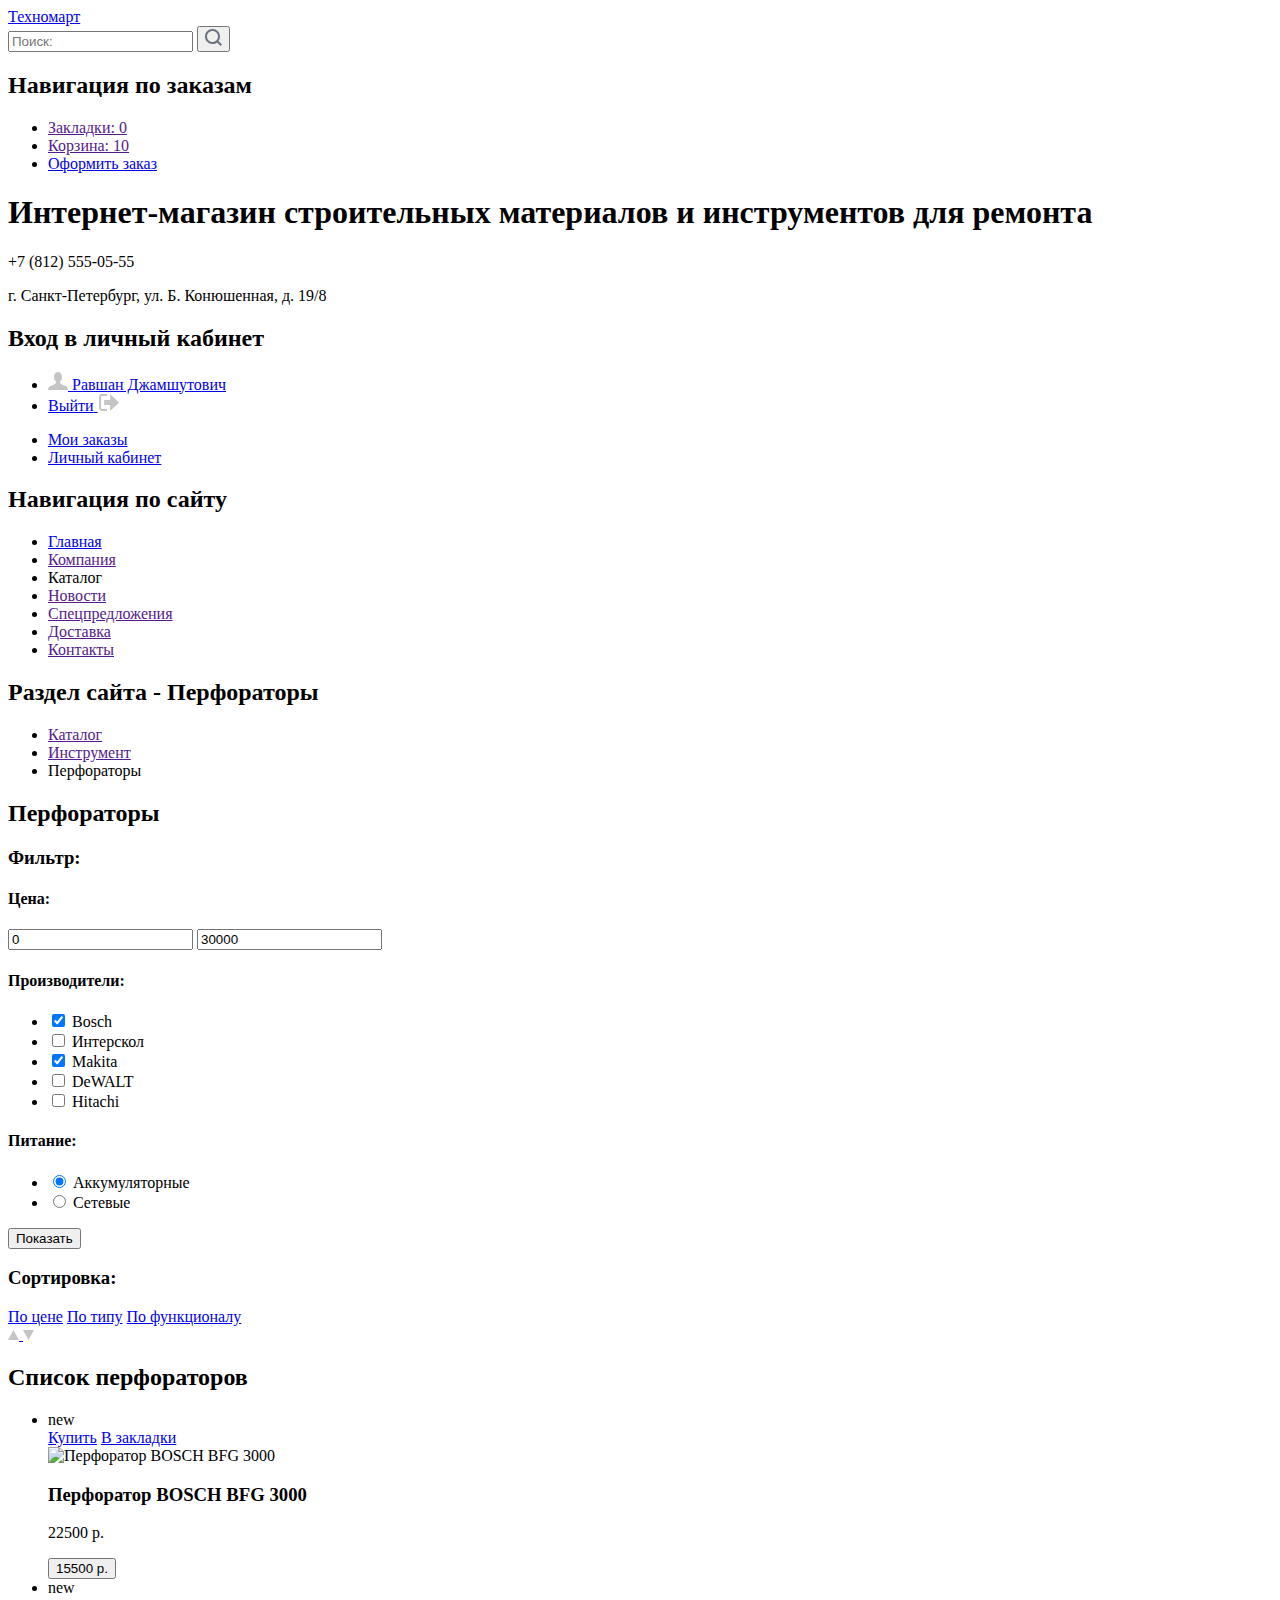
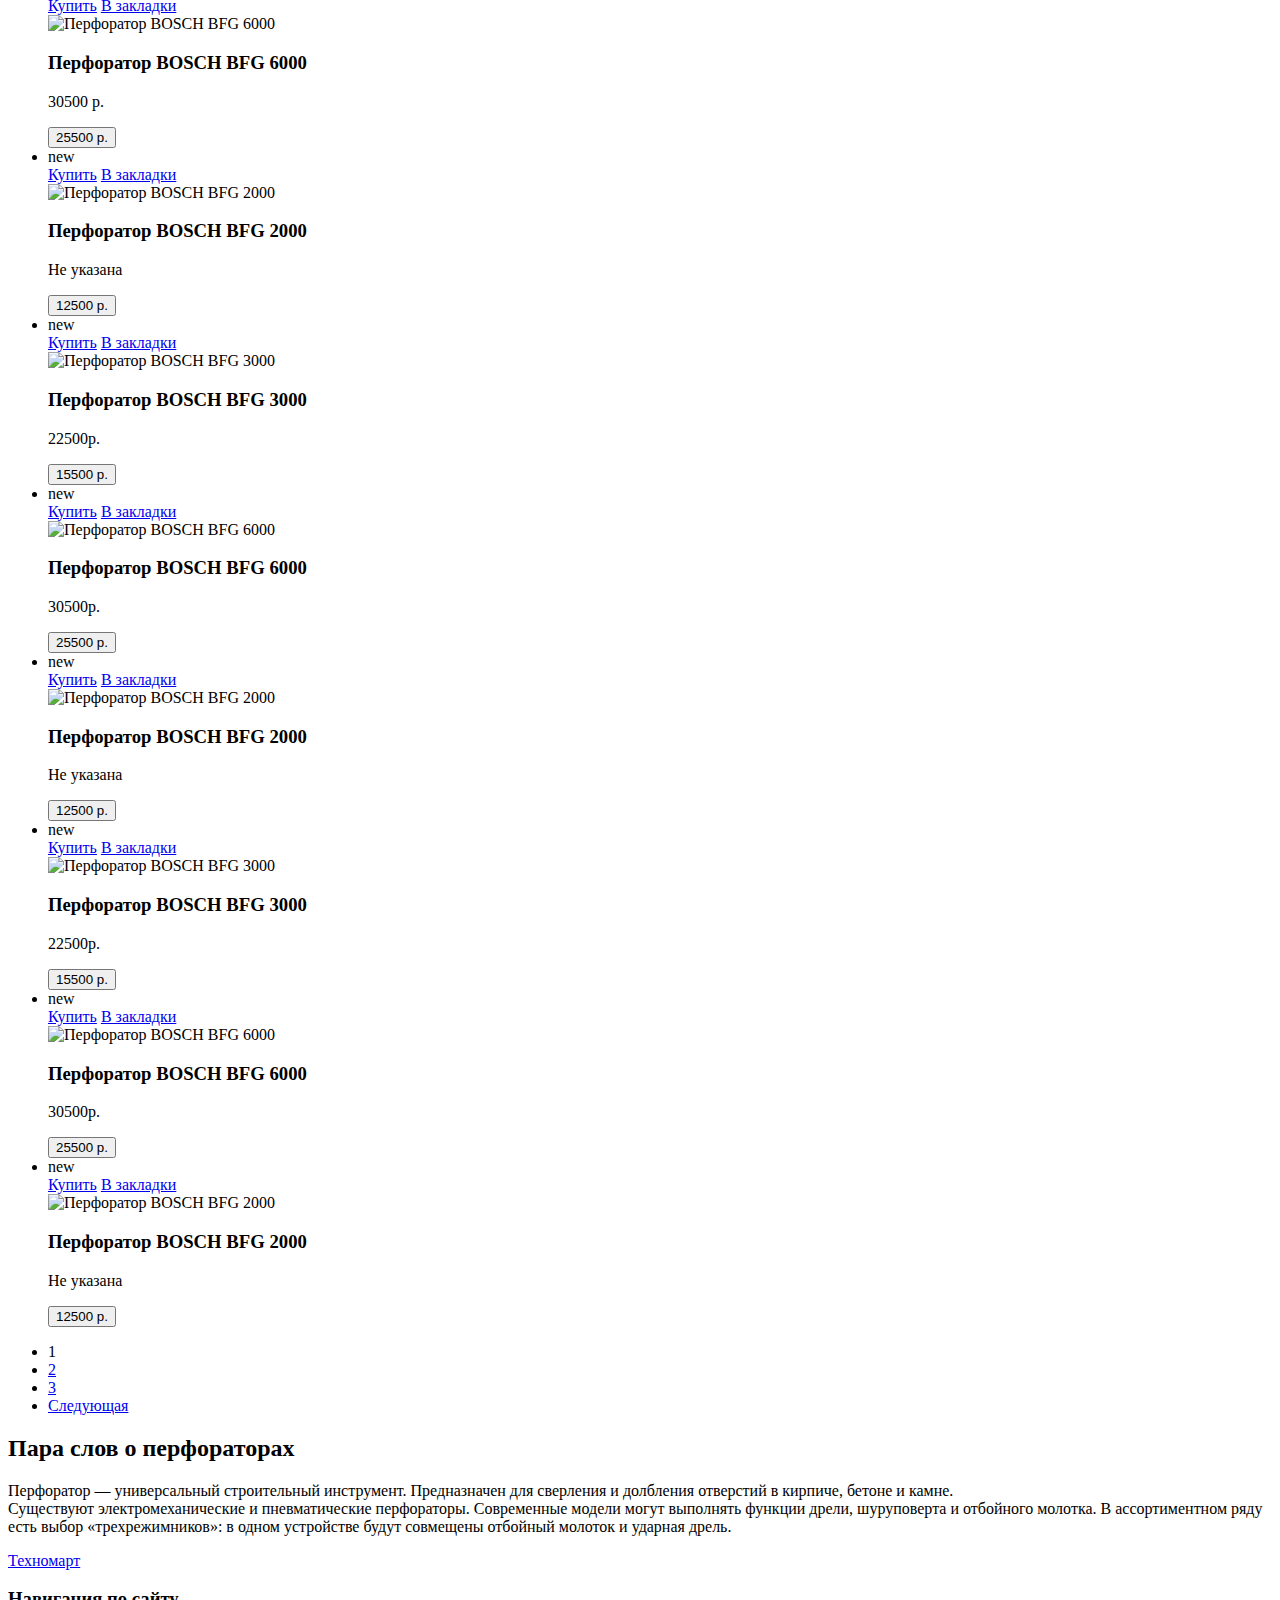
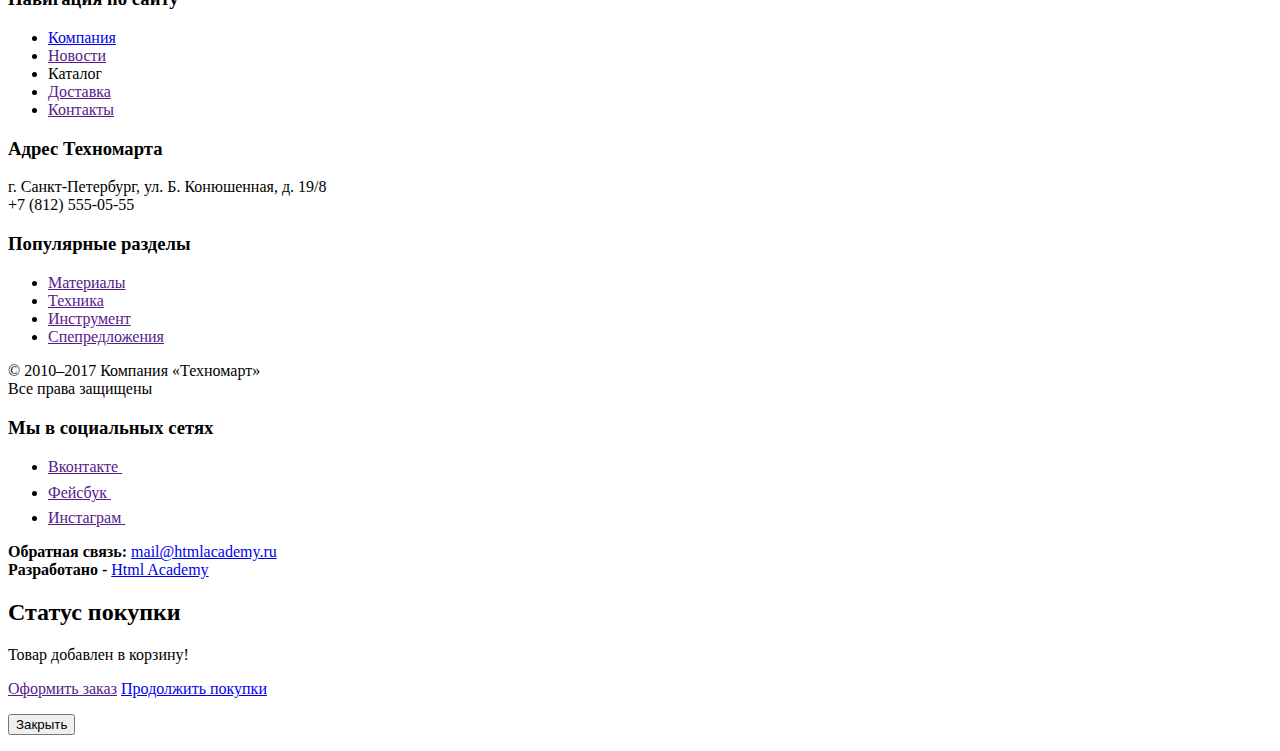
==== catalog.html @ dc83b0d1 "исправлено расположение normalize.css" ====
<!DOCTYPE html>
<html lang="ru">

<head>
  <meta charset="utf-8">
  <title>
    Каталог интернет-магазина техники Техномарт
  </title>
  <link href="https://fonts.googleapis.com/css?family=PT+Sans:400,700&amp;subset=cyrillic" rel="stylesheet">
  <link href="https://fonts.googleapis.com/css?family=Cuprum:400,400i,700&amp;subset=cyrillic" rel="stylesheet">
  <link href="normalize.css" rel="stylesheet">
  <link href="css/style.css" rel="stylesheet">


</head>

<body class="inner-page">

  <header class="main-header">
    <div class="order-navigation">

      <div class="container header-flex">

        <a class="header-logo" href="index.html">
          Техномарт
        </a>

        <form class="header-form" action="/search" method="post">


          <input class="header-search" type="search" name="search" id="search" placeholder="Поиск:" required>
          <button class="search-submit" type="button">
            <svg class="icon-search-svg" xmlns="http://www.w3.org/2000/svg" xmlns:xlink="http://www.w3.org/1999/xlink" x="0px" y="0px" width="17px"
                 height="17px" viewBox="0 0 17 17" enable-background="new 0 0 17 17" xml:space="preserve">
              <g id="Layer_1">
              </g>
              <g id="Layer_2">
                <path fill="#6a7180" d="M17,15.586l-3.542-3.542C14.421,10.782,15,9.21,15,7.5C15,3.358,11.643,0,7.5,0C3.358,0,0,3.358,0,7.5
                                        C0,11.643,3.358,15,7.5,15c1.71,0,3.282-0.579,4.544-1.542L15.586,17L17,15.586z M2,7.5C2,4.467,4.467,2,7.5,2
                                        C10.532,2,13,4.467,13,7.5c0,3.032-2.468,5.5-5.5,5.5C4.467,13,2,10.532,2,7.5z"/>
              </g>
            </svg>
          </button>
        </form>

        <h2 class="visually-hidden">Навигация по заказам
        </h2>
        <ul class="menu-order">
          <li>
            <a href="" class="button-add-bookmark">Закладки: 0</a>
          </li>
          <li>
            <a href="" class="button-basket basket-full">Корзина: 10</a>
          </li>
          <li>
            <a class="button-order" href="#">Оформить заказ</a>
          </li>
        </ul>
      </div>
    </div>

    <div class="bg-navy">

      <div class="container">
        <div class="header-middle-flex">
          <h1>Интернет-магазин строительных материалов и инструментов для ремонта
          </h1>
          <div class="adress-header">
            <p>+7 (812) 555-05-55 </p>
            <p>г. Санкт-Петербург, ул. Б. Конюшенная, д. 19/8</p>
          </div>

          <h2 class="visually-hidden">Вход в личный кабинет
          </h2>

          <div class="user-navigation-wrapper">
            <ul class="user-navigation">
              <li>
                <a class="user-name" href="profile.html">
                  <svg class="svg-user" xmlns="http://www.w3.org/2000/svg" width="20" height="18" viewBox="0 0 20 18">
                  <path fill="#c5c5c5" d="M17.881 14.166c-2.144-.735-4.256-1.666-5.207-2.39-.657-.501-.77-1.618-.517-2.415 1.118-.903 1.864-2.477 1.864-4.278C14.021 2.276 12.221 0 10 0S5.979 2.276 5.979 5.083c0 1.801.746 3.374 1.863 4.277.253.798.141 1.915-.517 2.416-.95.724-3.063 1.654-5.207 2.39S0 18 0 18h20s.025-3.099-2.119-3.834z"/></svg> Равшан Джамшутович</a>
              </li>
              <li>
                <a class="user-exit" href="logout.html">
                  <span class="visually-hidden">Выйти</span>
                  <svg class="svg-exit" xmlns="http://www.w3.org/2000/svg" width="21" height="17" viewBox="0 0 21 17">
                  <g fill="#c5c5c5">
                  <path fill="#c5c5c5" d="M21 8.5L12.125 0v6h-6v5h6v6z"/>
                  <path fill="#c5c5c5" d="M3.106 13.952V3.048c.018-.376.171-1.057 1.01-1.057h5.027V0H4.116C1.938 0 1.112 1.81 1.087 3.027v10.946C1.112 15.189 1.938 17 4.116 17h5.027v-1.99H4.116c-.839 0-.992-.683-1.01-1.058z"/></g>
                  </svg>
                </a>
              </li>
            </ul>
            <ul class="order-panel">
              <li class="order-link">
                <a href="#">Мои заказы</a>
              </li>
              <li class="my-account">
                <a href="#">Личный кабинет</a>
              </li>
            </ul>
          </div>
        </div>

        <nav class="main-navigation">
          <h2 class="visually-hidden">Навигация по сайту
          </h2>
          <ul class="site-navigation">
            <li>
              <a href="index.html">Главная</a>
            </li>
            <li>
              <a href="">Компания</a>
            </li>
            <li>
              <a>Каталог</a>
            </li>
            <li>
              <a href="">Новости</a>
            </li>
            <li>
              <a href="">Спецпредложения</a>
            </li>
            <li>
              <a href="">Доставка</a>
            </li>
            <li>
              <a href="">Контакты</a>
            </li>
          </ul>
        </nav>
      </div>
    </div>
  </header>

  <main>

    <div class="container">
      <h2 class="visually-hidden">Раздел сайта - Перфораторы</h2>

      <ul class="breadscrumbs-list">
        <li class="breadscrumb-item">
          <a href="">
          Каталог
        </a>
        </li>
        <li class="breadscrumb-item">
          <a href="">
        Инструмент</a>
        </li>
        <li class="breadscrumb-item">
          Перфораторы
        </li>
      </ul>


      <h2 class="catalog-title-h2">Перфораторы</h2>


      <div class="catalog-columms">
        <section class="filters">
          <h3 class="title-filters-h3">Фильтр:</h3>


          <form class="form-filter" action="form.php" method="get" oninput="priceoutput.value=pricecount.value">

            <h4 class="filter-title">Цена:</h4>
            <div class="range-price">
              <div class="range-filter">
                <div class="range-controls">
                  <div class="scale">
                    <div class="bar" style="margin-left: 10%; width: 70%"></div>
                  </div>
                  <div class="toggle toggle-min"></div>
                  <div class="toggle toggle-max"></div>
                </div>
                <div class="price-controls">
                  <label class="min-price"><input name="min-price" type="text" value="0"></label>
                  <label class="max-price"><input name="max-price" type="text" value="30000"></label>
                </div>
              </div>
            </div>


            <h4 class="filter-title">Производители:</h4>
            <ul class="filter-option">
              <li class="filter-square checkbox-on">
                <input class="filter-input filter-input-checkbox" type="checkbox" name="bosch" id="bosch-checkbox" checked>
                <label for="bosch-checkbox">Bosch</label>
              </li>
              <li class="filter-square checkbox-off">
                <input class="filter-input filter-input-checkbox" type="checkbox" name="interskol" id="interskol-checkbox">
                <label for="interskol-checkbox">Интерскол</label>
              </li>
              <li class="filter-square checkbox-on">
                <input class="filter-input filter-input-checkbox" type="checkbox" name="makita" id="makita-checkbox" checked>
                <label for="makita-checkbox">Makita</label>
              </li>
              <li class="filter-square checkbox-off">
                <input class="filter-input filter-input-checkbox" type="checkbox" name="dewalt" id="dewalt-checkbox">
                <label for="dewalt-checkbox">DeWALT</label>
              </li>
              <li class="filter-square checkbox-off">
                <input class="filter-input filter-input-checkbox" type="checkbox" name="hitachi" id="hitachi-checkbox">
                <label for="hitachi-checkbox">Hitachi</label>
              </li>
            </ul>
            <h4 class="filter-title">Питание:</h4>
            <ul class="filter-option">
              <li class="filter-radio radio-on">
                <input class="filter-input filter-input-checkbox" type="radio" name="charge" id="rechargeable" checked>
                <label for="rechargeable">Аккумуляторные</label>
              </li>
              <li class="filter-radio radio-off">
                <input class="filter-input filter-input-checkbox" type="radio" name="charge" id="unrechargeable">
                <label for="unrechargeable">Сетевые</label>
              </li>
            </ul>
            <button class="filter-button" type="submit">Показать</button>
          </form>
        </section>

        <section class="catalog">
          <div class="sort-panel">
            <h3 class="title-sort">Сортировка:</h3>

            <div class="buttons-sort">
              <a href="#">По цене</a>
              <a href="#">По типу</a>
              <a href="#">По функционалу</a>
            </div>
            <div class="arrows">
              <a class="button-arrow-1" href="#">
                <svg xmlns="http://www.w3.org/2000/svg" width="11" height="10" viewBox="0 0 11 10">
              <path fill="#c5c5c5" d="M5.5 0L0 10h11z"/></svg>
              </a>
              <a class="button-arrow-2" href="#">
                <svg xmlns="http://www.w3.org/2000/svg" width="11" height="10" viewBox="0 0 11 10">
              <path fill="#c5c5c5" d="M5.5 10L0 0h11"/></svg>
              </a>
            </div>
          </div>

          <h2 class="visually-hidden">Список перфораторов
          </h2>
          <ul class="catalog-list">
            <li class="catalog-item">
              <div class="flag flag-new">new</div>
              <div class="actions">
                <a href="#" class="buy">Купить</a>
                <a href="#" class="bookmark">В закладки</a>
              </div>
              <img src="img/snippet2.jpg" width="218" height="183" alt="Перфоратор BOSCH BFG 3000">
              <h3 class="catalog-item-h4">
                Перфоратор BOSCH BFG 3000
              </h3>
              <p class="crossed-price">
                22500 р.
              </p>
              <button class="button-buy">
            15500 p.
          </button>
            </li>

            <li class="catalog-item">
              <div class="flag flag-new">new</div>
              <div class="actions">
                <a href="#" class="buy">Купить</a>
                <a href="#" class="bookmark">В закладки</a>
              </div>
              <img src="img/snippet3.jpg" height="112" alt="Перфоратор BOSCH BFG 6000">
              <h3 class="catalog-item-h4">
                Перфоратор BOSCH BFG 6000
              </h3>
              <p class="crossed-price">30500 р.</p>
              <button class="button-buy">25500 p.</button>
            </li>

            <li class="catalog-item">
              <div class="flag flag-new">new</div>
              <div class="actions">
                <a href="#" class="buy">Купить</a>
                <a href="#" class="bookmark">В закладки</a>
              </div>
              <img src="img/snippet2.jpg" height="112" alt="Перфоратор BOSCH BFG 2000">
              <h3 class="catalog-item-h4">
                Перфоратор BOSCH BFG 2000
              </h3>
              <p class="crossed-price">Не указана</p>
              <button class="button-buy">12500 p.</button>
            </li>

            <li class="catalog-item">
              <div class="flag flag-new">new</div>
              <div class="actions">
                <a href="#" class="buy">Купить</a>
                <a href="#" class="bookmark">В закладки</a>
              </div>
              <img src="img/snippet3.jpg" height="112" alt="Перфоратор BOSCH BFG 3000">
              <h3 class="catalog-item-h4">
                Перфоратор BOSCH BFG 3000
              </h3>
              <p class="crossed-price">22500р.</p>
              <button class="button-buy">15500 p.</button>
            </li>

            <li class="catalog-item">
              <div class="flag flag-new">new</div>
              <div class="actions">
                <a href="#" class="buy">Купить</a>
                <a href="#" class="bookmark">В закладки</a>
              </div>
              <img src="img/snippet2.jpg" height="112" alt="Перфоратор BOSCH BFG 6000">
              <h3 class="catalog-item-h4">
                Перфоратор BOSCH BFG 6000
              </h3>
              <p class="crossed-price">30500р.</p>
              <button class="button-buy">25500 p.</button>
            </li>

            <li class="catalog-item">
              <div class="flag flag-new">new</div>
              <div class="actions">
                <a href="#" class="buy">Купить</a>
                <a href="#" class="bookmark">В закладки</a>
              </div>
              <img src="img/snippet3.jpg" height="112" alt="Перфоратор BOSCH BFG 2000">
              <h3 class="catalog-item-h4">
                Перфоратор BOSCH BFG 2000
              </h3>
              <p class="crossed-price">Не указана</p>
              <button class="button-buy">12500 p.</button>
            </li>

            <li class="catalog-item">
              <div class="flag flag-new">new</div>
              <div class="actions">
                <a href="#" class="buy">Купить</a>
                <a href="#" class="bookmark">В закладки</a>
              </div>
              <img src="img/snippet2.jpg" height="112" alt="Перфоратор BOSCH BFG 3000">
              <h3 class="catalog-item-h4">
                Перфоратор BOSCH BFG 3000
              </h3>
              <p class="crossed-price">22500р.</p>
              <button class="button-buy">15500 p.</button>
            </li>

            <li class="catalog-item">
              <div class="flag flag-new">new</div>
              <div class="actions">
                <a href="#" class="buy">Купить</a>
                <a href="#" class="bookmark">В закладки</a>
              </div>
              <img src="img/snippet3.jpg" height="112" alt="Перфоратор BOSCH BFG 6000">
              <h3 class="catalog-item-h4">
                Перфоратор BOSCH BFG 6000
              </h3>
              <p class="crossed-price">30500р.</p>
              <button class="button-buy">25500 p.</button>
            </li>

            <li class="catalog-item">
              <div class="flag flag-new">new</div>
              <div class="actions">
                <a href="#" class="buy">Купить</a>
                <a href="#" class="bookmark">В закладки</a>
              </div>
              <img src="img/snippet3.jpg" height="112" alt="Перфоратор BOSCH BFG 2000">
              <h3 class="catalog-item-h4">
                Перфоратор BOSCH BFG 2000
              </h3>
              <p class="crossed-price">Не указана</p>
              <button class="button-buy">12500 p.</button>
            </li>
          </ul>

          <ul class="pagination-list">
            <li class="pagination-item pagination-item-current">1</li>
            <li class="pagination-item">
              <a href="#">2</a>
            </li>
            <li class="pagination-item">
              <a href="#">3</a>
            </li>
            <li class="pagination-item">
              <a href="#">Следующая</a>
            </li>
          </ul>
        </section>
      </div>
    </div>

    <section class="catalog-info">
      <div class="catalog-info-wraper">
        <div class="container">
          <h2 class="info-title-h2">Пара слов о перфораторах
          </h2>
          <p class="info-text">Перфоратор — универсальный строительный инструмент. Предназначен для сверления и долбления отверстий в кирпиче, бетоне и камне. <br>Существуют электромеханические и пневматические перфораторы. Современные модели могут выполнять функции дрели, шуруповерта и отбойного молотка. В ассортиментном ряду есть выбор «трехрежимников»: в одном устройстве будут совмещены отбойный молоток и ударная дрель.</p>
        </div>
      </div>
    </section>

  </main>

  <footer>
    <div class="background-light">
      <div class="footer-upper container">
        <a class="footer-logo" href="index.html">
          Техномарт
        </a>

        <h3 class="visually-hidden">Навигация по сайту</h3>
        <ul class="footer-upper-list">
          <li>
            <a href="index.html">Компания</a>
          </li>
          <li>
            <a href="">Новости</a>
          </li>
          <li>
            <a>Каталог</a>
          </li>
          <li>
            <a href="">Доставка</a>
          </li>
          <li>
            <a href="">Контакты</a>
          </li>
        </ul>
      </div>

      <div class="footer-middle container">
        <h3 class="visually-hidden">Адрес Техномарта</h3>
        <p class="footer-adress">г. Санкт-Петербург, ул. Б. Конюшенная, д. 19/8<br> +7 (812) 555-05-55
        </p>
        <h3 class="visually-hidden">Популярные разделы</h3>
        <ul class="footer-middle-list">
          <li>
            <a href="">Материалы</a>
          </li>
          <li>
            <a href="">Техника</a>
          </li>
          <li>
            <a href="">Инструмент</a>
          </li>
          <li>
            <a href="">Спепредложения</a>
          </li>
        </ul>
      </div>
    </div>

    <div class="footer-bottom">

      <div class="footer-bottom-flex container">

        <p class="copyright">© 2010–2017 Компания «Техномарт»<br> Все права защищены</p>

        <div class="footer-social">
          <h3 class="visually-hidden">Мы в социальных сетях</h3>
          <ul class="footer-social-list">
            <li class="social-button">
              <a class="footer-social-btn footer-social-vk" href="">
                <span class="visually-hidden">Вконтакте</span>
                <svg xmlns="http://www.w3.org/2000/svg" width="26" height="15" viewBox="0 0 26 15">
                  <path fill="#FFF" d="M16.138 11.51c.956-.309 2.18 2.04 3.483 2.939.978.681 1.727.534 1.727.534l3.473-.05s1.815-.112.957-1.554c-.071-.12-.503-1.069-2.585-3.022-2.177-2.043-1.882-1.712.739-5.244 1.597-2.153 2.236-3.468 2.036-4.028-.192-.539-1.365-.399-1.365-.399L20.69.713c-.381.001-.704.119-.851.515-.003.004-.621 1.666-1.445 3.079-1.741 2.989-2.436 3.148-2.724 2.961-.661-.433-.494-1.737-.494-2.664 0-2.897.432-4.105-.846-4.417-.427-.104-.739-.172-1.828-.182-1.392-.021-2.574 0-3.244.329-.445.223-.786.712-.579.74.26.035.843.16 1.155.586.401.552.389 1.789.389 1.789s.229 3.411-.54 3.834c-.528.29-1.25-.302-2.803-3.016-.793-1.388-1.392-2.922-1.392-2.922s-.116-.285-.326-.441c-.25-.185-.6-.244-.6-.244L.848.684S.29.7.085.946c-.182.218-.015.668-.015.668s2.909 6.881 6.203 10.347c3.02 3.182 6.452 2.971 6.452 2.971h1.555s.469-.054.709-.312c.224-.24.214-.691.214-.691s-.031-2.109.935-2.419z"/>
                </svg>
              </a>
            </li>
            <li class="social-button">
              <a class="footer-social-btn footer-social-vk" href=""><span class="visually-hidden">Фейсбук</span>
              <svg xmlns="http://www.w3.org/2000/svg" width="12" height="22" viewBox="0 0 12 22"><path fill="#FFF" d="M12 4V0H8a4 4 0 0 0-4 4v4H0v4h4v10h4V12h4V8H8V4h4z"/></svg>
              </a>
            </li>

            <li class="social-button">
              <a class="footer-social-btn footer-social-vk" href="">
                <span class="visually-hidden">Инстаграм</span>
                <svg xmlns="http://www.w3.org/2000/svg" width="21" height="21" viewBox="0 0 21 21"><path fill="#FFF" d="M18 0H3C1.35 0 0 1.35 0 3v15c0 1.65 1.35 3 3 3h15c1.65 0 3-1.35 3-3V3c0-1.65-1.35-3-3-3zm-7.5 7c1.93 0 3.5 1.57 3.5 3.5S12.43 14 10.5 14 7 12.43 7 10.5 8.57 7 10.5 7zM18 18H3V9h1.181A6.504 6.504 0 0 0 4 10.5a6.5 6.5 0 1 0 13 0 6.45 6.45 0 0 0-.181-1.5H18v9zm0-11h-4V3h4v4z"/></svg>
              </a>
            </li>
          </ul>
        </div>

        <div class="footer-developers">

          <div class="developers-col1">
            <b>Обратная связь:</b>
            <a class="a-developers" href="#">mail@htmlacademy.ru</a>
          </div>

          <div class="developers-col2">
            <b>Разработано - </b>
            <a class="a-developers" href="https://htmlacademy.ru/intensive/htmlcss">
              Html Academy
            </a>
          </div>
        </div>
      </div>
    </div>
  </footer>

  <section class="modal modal-cart">
    <h2 class="visually-hidden">Статус покупки</h2>
      <p class="text-cart">Товар добавлен в корзину!</p>

      <div class="cart-block-button">
        <div class="cart-block-flex">
          <a href="" class="button">Оформить заказ</a>
          <a href="catalog.html" class="button btn-modal-cart">Продолжить покупки</a>
        </div>
      </div>

      <p><button class="modal-close" type="button">
        <span class="visually-hidden">Закрыть</span>
      </button></p>
  </section>

  <script>
    var cartLink = document.querySelector(".buy");
    var cartPopup = document.querySelector(".modal-cart");
    var cartClose = popup.querySelector(".modal-close");

    cartLink.addEventListener("click", function (evt) {
      evt.preventDefault();
      cartPopup.classList.add("modal-show");
    });

    cartClose.addEventListener("click", function (evt) {
      evt.preventDefault();
      cartPopup.classList.remove("modal-show");
    });

    window.addEventListener("keydown", function (evt) {
      if (evt.keyCode === 27) {
        if (cartPopup.classList.contains("modal-show")) {
          cartPopup.classList.remove("modal-show");
        }
      }
    });
  </script>

</body>
</html>
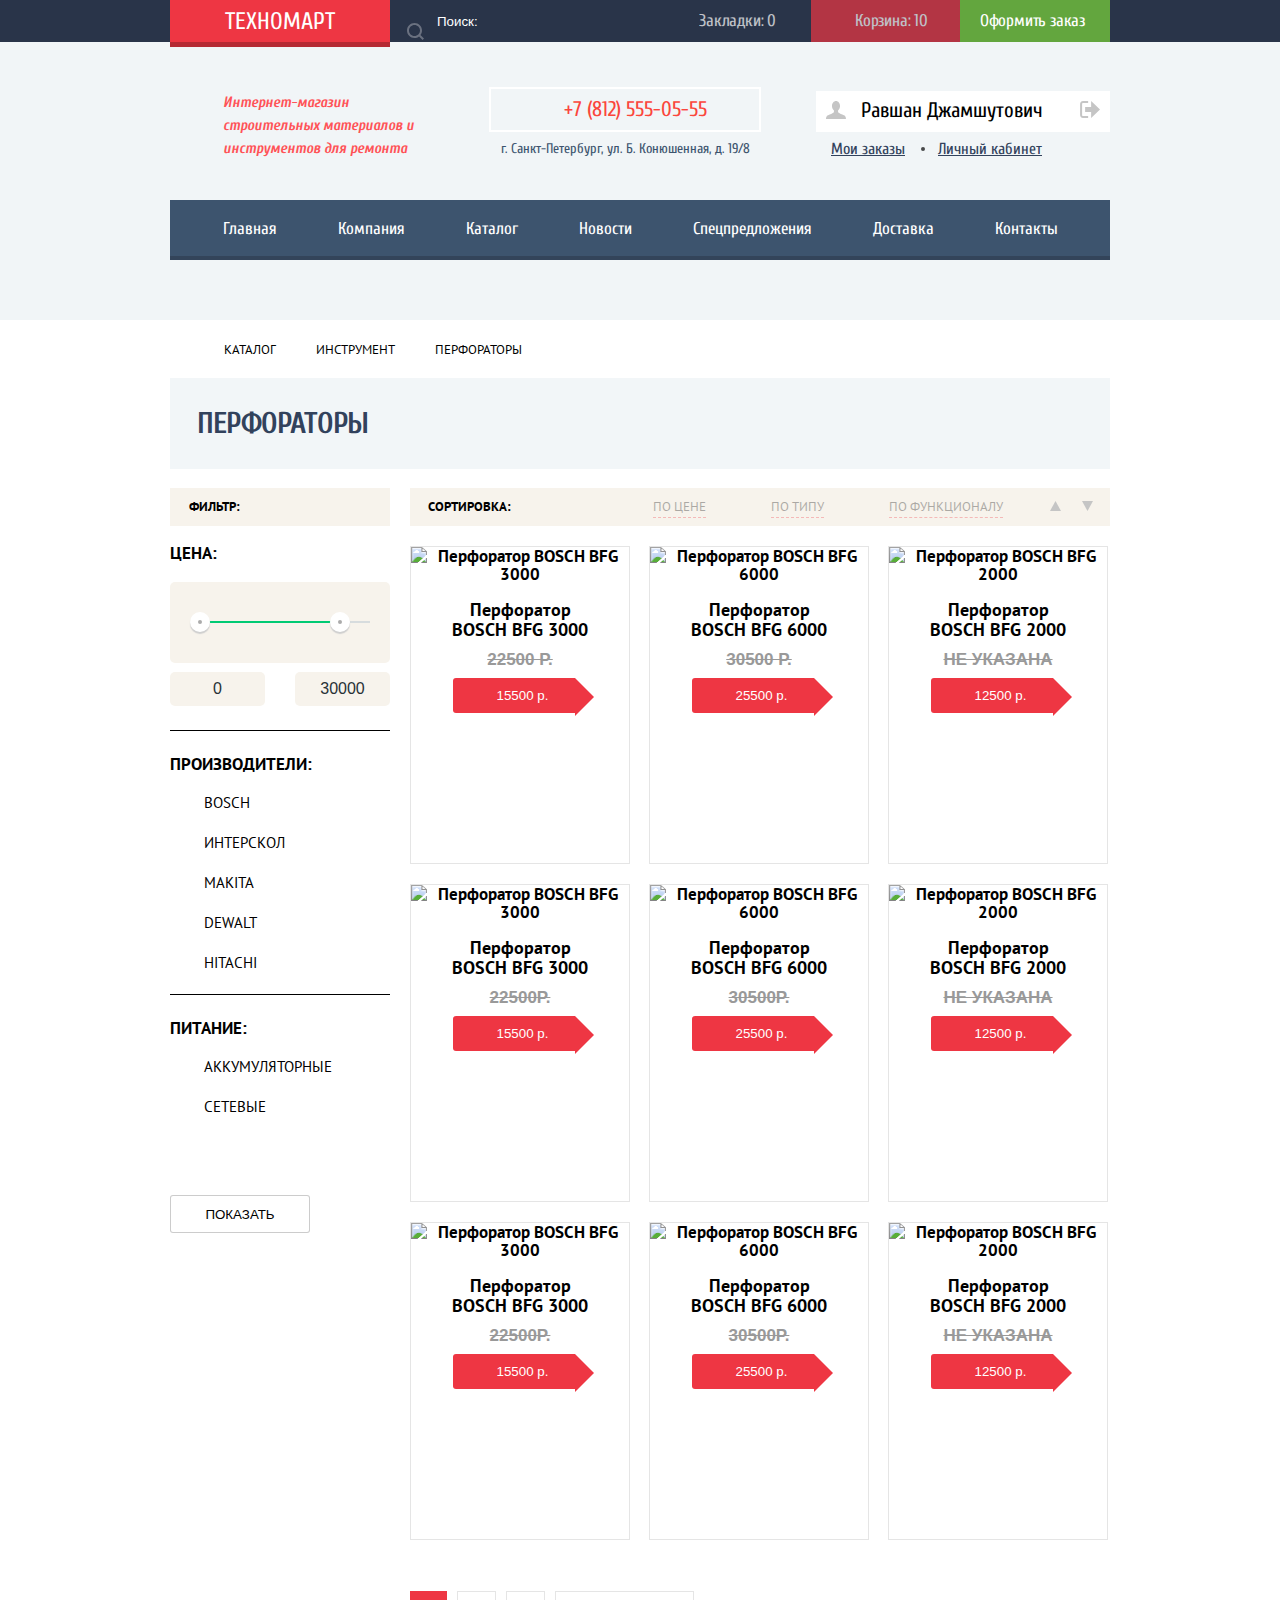
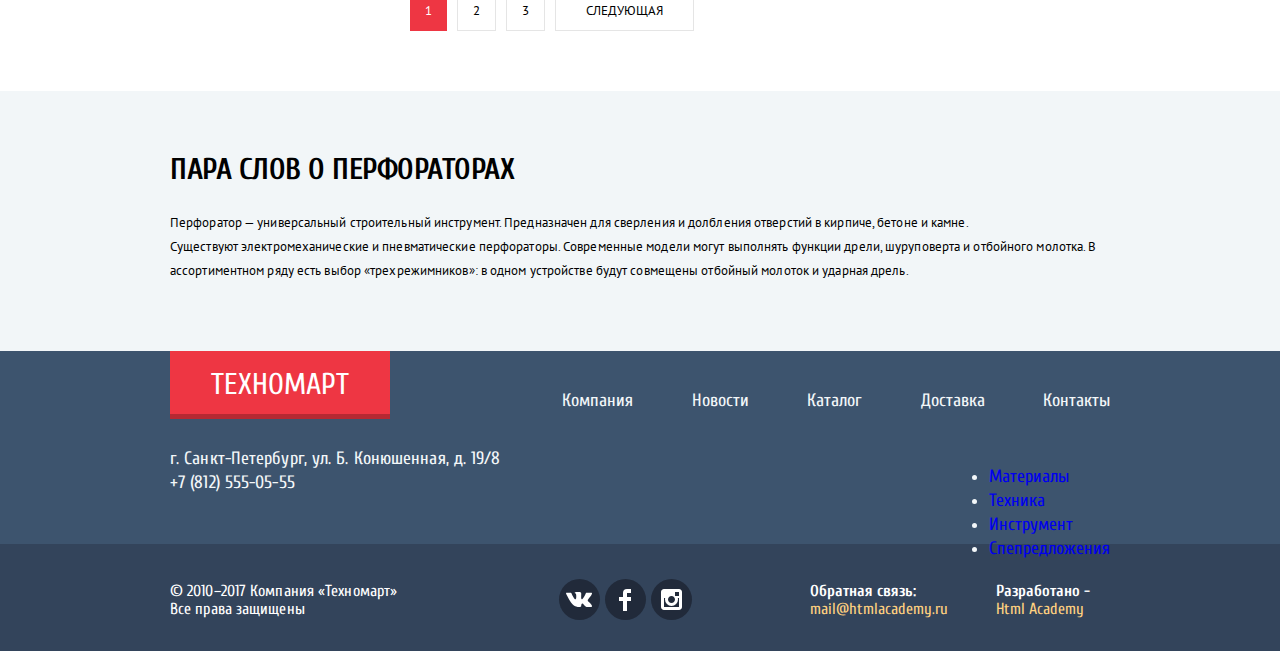
==== commit 211ebabd: "исправлены отступы в пагинации" ====
--- a/catalog.html
+++ b/catalog.html
@@ -8,9 +8,8 @@
   </title>
   <link href="https://fonts.googleapis.com/css?family=PT+Sans:400,700&amp;subset=cyrillic" rel="stylesheet">
   <link href="https://fonts.googleapis.com/css?family=Cuprum:400,400i,700&amp;subset=cyrillic" rel="stylesheet">
-  <link href="normalize.css" rel="stylesheet">
+  <link href="css/normalize.css" rel="stylesheet">
   <link href="css/style.css" rel="stylesheet">
-
 
 </head>
 
@@ -30,8 +29,7 @@
 
           <input class="header-search" type="search" name="search" id="search" placeholder="Поиск:" required>
           <button class="search-submit" type="button">
-            <svg class="icon-search-svg" xmlns="http://www.w3.org/2000/svg" xmlns:xlink="http://www.w3.org/1999/xlink" x="0px" y="0px" width="17px"
-                 height="17px" viewBox="0 0 17 17" enable-background="new 0 0 17 17" xml:space="preserve">
+            <svg class="icon-search-svg" xmlns="http://www.w3.org/2000/svg" xmlns:xlink="http://www.w3.org/1999/xlink" x="0px" y="0px" width="17px" height="17px" viewBox="0 0 17 17" enable-background="new 0 0 17 17" xml:space="preserve">
               <g id="Layer_1">
               </g>
               <g id="Layer_2">
@@ -47,13 +45,13 @@
         </h2>
         <ul class="menu-order">
           <li>
-            <a href="" class="button-add-bookmark">Закладки: 0</a>
-          </li>
-          <li>
-            <a href="" class="button-basket basket-full">Корзина: 10</a>
-          </li>
-          <li>
-            <a class="button-order" href="#">Оформить заказ</a>
+            <a href="add-page.html" class="button-add-bookmark">Закладки: 0</a>
+          </li>
+          <li>
+            <a href="basket-page.html" class="button-basket basket-full">Корзина: 10</a>
+          </li>
+          <li>
+            <a class="button-order" href="get-order.html">Оформить заказ</a>
           </li>
         </ul>
       </div>
@@ -110,22 +108,22 @@
               <a href="index.html">Главная</a>
             </li>
             <li>
-              <a href="">Компания</a>
+              <a href="#">Компания</a>
             </li>
             <li>
               <a>Каталог</a>
             </li>
             <li>
-              <a href="">Новости</a>
-            </li>
-            <li>
-              <a href="">Спецпредложения</a>
-            </li>
-            <li>
-              <a href="">Доставка</a>
-            </li>
-            <li>
-              <a href="">Контакты</a>
+              <a href="#">Новости</a>
+            </li>
+            <li>
+              <a href="#">Спецпредложения</a>
+            </li>
+            <li>
+              <a href="#">Доставка</a>
+            </li>
+            <li>
+              <a href="#">Контакты</a>
             </li>
           </ul>
         </nav>
@@ -140,12 +138,12 @@
 
       <ul class="breadscrumbs-list">
         <li class="breadscrumb-item">
-          <a href="">
+          <a href="#">
           Каталог
         </a>
         </li>
         <li class="breadscrumb-item">
-          <a href="">
+          <a href="#">
         Инструмент</a>
         </li>
         <li class="breadscrumb-item">
@@ -247,8 +245,8 @@
             <li class="catalog-item">
               <div class="flag flag-new">new</div>
               <div class="actions">
-                <a href="#" class="buy">Купить</a>
-                <a href="#" class="bookmark">В закладки</a>
+                <a href="buy-page.html" class="buy">Купить</a>
+                <a href="add-page.html" class="bookmark">В закладки</a>
               </div>
               <img src="img/snippet2.jpg" width="218" height="183" alt="Перфоратор BOSCH BFG 3000">
               <h3 class="catalog-item-h4">
@@ -265,10 +263,10 @@
             <li class="catalog-item">
               <div class="flag flag-new">new</div>
               <div class="actions">
-                <a href="#" class="buy">Купить</a>
-                <a href="#" class="bookmark">В закладки</a>
-              </div>
-              <img src="img/snippet3.jpg" height="112" alt="Перфоратор BOSCH BFG 6000">
+                <a href="buy-page.html" class="buy">Купить</a>
+                <a href="add-page.html" class="bookmark">В закладки</a>
+              </div>
+              <img src="img/snippet3.jpg" height="112" height="127" alt="Перфоратор BOSCH BFG 6000">
               <h3 class="catalog-item-h4">
                 Перфоратор BOSCH BFG 6000
               </h3>
@@ -279,10 +277,10 @@
             <li class="catalog-item">
               <div class="flag flag-new">new</div>
               <div class="actions">
-                <a href="#" class="buy">Купить</a>
-                <a href="#" class="bookmark">В закладки</a>
-              </div>
-              <img src="img/snippet2.jpg" height="112" alt="Перфоратор BOSCH BFG 2000">
+                <a href="buy-page.html" class="buy">Купить</a>
+                <a href="add-page.html" class="bookmark">В закладки</a>
+              </div>
+              <img src="img/snippet2.jpg" height="112" height="127" alt="Перфоратор BOSCH BFG 2000">
               <h3 class="catalog-item-h4">
                 Перфоратор BOSCH BFG 2000
               </h3>
@@ -293,10 +291,10 @@
             <li class="catalog-item">
               <div class="flag flag-new">new</div>
               <div class="actions">
-                <a href="#" class="buy">Купить</a>
-                <a href="#" class="bookmark">В закладки</a>
-              </div>
-              <img src="img/snippet3.jpg" height="112" alt="Перфоратор BOSCH BFG 3000">
+                <a href="buy-page.html" class="buy">Купить</a>
+                <a href="add-page.html" class="bookmark">В закладки</a>
+              </div>
+              <img src="img/snippet3.jpg" height="112" height="127" alt="Перфоратор BOSCH BFG 3000">
               <h3 class="catalog-item-h4">
                 Перфоратор BOSCH BFG 3000
               </h3>
@@ -307,10 +305,10 @@
             <li class="catalog-item">
               <div class="flag flag-new">new</div>
               <div class="actions">
-                <a href="#" class="buy">Купить</a>
-                <a href="#" class="bookmark">В закладки</a>
-              </div>
-              <img src="img/snippet2.jpg" height="112" alt="Перфоратор BOSCH BFG 6000">
+                <a href="buy-page.html" class="buy">Купить</a>
+                <a href="add-page.html" class="bookmark">В закладки</a>
+              </div>
+              <img src="img/snippet2.jpg" height="112" height="127" alt="Перфоратор BOSCH BFG 6000">
               <h3 class="catalog-item-h4">
                 Перфоратор BOSCH BFG 6000
               </h3>
@@ -321,10 +319,10 @@
             <li class="catalog-item">
               <div class="flag flag-new">new</div>
               <div class="actions">
-                <a href="#" class="buy">Купить</a>
-                <a href="#" class="bookmark">В закладки</a>
-              </div>
-              <img src="img/snippet3.jpg" height="112" alt="Перфоратор BOSCH BFG 2000">
+                <a href="buy-page.html" class="buy">Купить</a>
+                <a href="add-page.html" class="bookmark">В закладки</a>
+              </div>
+              <img src="img/snippet3.jpg" height="112" height="127" alt="Перфоратор BOSCH BFG 2000">
               <h3 class="catalog-item-h4">
                 Перфоратор BOSCH BFG 2000
               </h3>
@@ -335,10 +333,10 @@
             <li class="catalog-item">
               <div class="flag flag-new">new</div>
               <div class="actions">
-                <a href="#" class="buy">Купить</a>
-                <a href="#" class="bookmark">В закладки</a>
-              </div>
-              <img src="img/snippet2.jpg" height="112" alt="Перфоратор BOSCH BFG 3000">
+                <a href="buy-page.html" class="buy">Купить</a>
+                <a href="add-page.html" class="bookmark">В закладки</a>
+              </div>
+              <img src="img/snippet2.jpg" height="112" height="127" alt="Перфоратор BOSCH BFG 3000">
               <h3 class="catalog-item-h4">
                 Перфоратор BOSCH BFG 3000
               </h3>
@@ -349,10 +347,10 @@
             <li class="catalog-item">
               <div class="flag flag-new">new</div>
               <div class="actions">
-                <a href="#" class="buy">Купить</a>
-                <a href="#" class="bookmark">В закладки</a>
-              </div>
-              <img src="img/snippet3.jpg" height="112" alt="Перфоратор BOSCH BFG 6000">
+                <a href="buy-page.html" class="buy">Купить</a>
+                <a href="add-page.html" class="bookmark">В закладки</a>
+              </div>
+              <img src="img/snippet3.jpg" height="112" height="127" alt="Перфоратор BOSCH BFG 6000">
               <h3 class="catalog-item-h4">
                 Перфоратор BOSCH BFG 6000
               </h3>
@@ -363,10 +361,10 @@
             <li class="catalog-item">
               <div class="flag flag-new">new</div>
               <div class="actions">
-                <a href="#" class="buy">Купить</a>
-                <a href="#" class="bookmark">В закладки</a>
-              </div>
-              <img src="img/snippet3.jpg" height="112" alt="Перфоратор BOSCH BFG 2000">
+                <a href="buy-page.html" class="buy">Купить</a>
+                <a href="add-page.html" class="bookmark">В закладки</a>
+              </div>
+              <img src="img/snippet3.jpg" height="112" height="127" alt="Перфоратор BOSCH BFG 2000">
               <h3 class="catalog-item-h4">
                 Перфоратор BOSCH BFG 2000
               </h3>
@@ -384,7 +382,7 @@
               <a href="#">3</a>
             </li>
             <li class="pagination-item">
-              <a href="#">Следующая</a>
+              <a class="pagination-next" href="#">Следующая</a>
             </li>
           </ul>
         </section>
@@ -416,16 +414,16 @@
             <a href="index.html">Компания</a>
           </li>
           <li>
-            <a href="">Новости</a>
+            <a href="#">Новости</a>
           </li>
           <li>
             <a>Каталог</a>
           </li>
           <li>
-            <a href="">Доставка</a>
-          </li>
-          <li>
-            <a href="">Контакты</a>
+            <a href="#">Доставка</a>
+          </li>
+          <li>
+            <a href="#">Контакты</a>
           </li>
         </ul>
       </div>
@@ -437,16 +435,16 @@
         <h3 class="visually-hidden">Популярные разделы</h3>
         <ul class="footer-middle-list">
           <li>
-            <a href="">Материалы</a>
-          </li>
-          <li>
-            <a href="">Техника</a>
-          </li>
-          <li>
-            <a href="">Инструмент</a>
-          </li>
-          <li>
-            <a href="">Спепредложения</a>
+            <a href="#">Материалы</a>
+          </li>
+          <li>
+            <a href="#">Техника</a>
+          </li>
+          <li>
+            <a href="#">Инструмент</a>
+          </li>
+          <li>
+            <a href="#">Спепредложения</a>
           </li>
         </ul>
       </div>
@@ -462,7 +460,7 @@
           <h3 class="visually-hidden">Мы в социальных сетях</h3>
           <ul class="footer-social-list">
             <li class="social-button">
-              <a class="footer-social-btn footer-social-vk" href="">
+              <a class="footer-social-btn footer-social-vk" href="#">
                 <span class="visually-hidden">Вконтакте</span>
                 <svg xmlns="http://www.w3.org/2000/svg" width="26" height="15" viewBox="0 0 26 15">
                   <path fill="#FFF" d="M16.138 11.51c.956-.309 2.18 2.04 3.483 2.939.978.681 1.727.534 1.727.534l3.473-.05s1.815-.112.957-1.554c-.071-.12-.503-1.069-2.585-3.022-2.177-2.043-1.882-1.712.739-5.244 1.597-2.153 2.236-3.468 2.036-4.028-.192-.539-1.365-.399-1.365-.399L20.69.713c-.381.001-.704.119-.851.515-.003.004-.621 1.666-1.445 3.079-1.741 2.989-2.436 3.148-2.724 2.961-.661-.433-.494-1.737-.494-2.664 0-2.897.432-4.105-.846-4.417-.427-.104-.739-.172-1.828-.182-1.392-.021-2.574 0-3.244.329-.445.223-.786.712-.579.74.26.035.843.16 1.155.586.401.552.389 1.789.389 1.789s.229 3.411-.54 3.834c-.528.29-1.25-.302-2.803-3.016-.793-1.388-1.392-2.922-1.392-2.922s-.116-.285-.326-.441c-.25-.185-.6-.244-.6-.244L.848.684S.29.7.085.946c-.182.218-.015.668-.015.668s2.909 6.881 6.203 10.347c3.02 3.182 6.452 2.971 6.452 2.971h1.555s.469-.054.709-.312c.224-.24.214-.691.214-.691s-.031-2.109.935-2.419z"/>
@@ -470,13 +468,13 @@
               </a>
             </li>
             <li class="social-button">
-              <a class="footer-social-btn footer-social-vk" href=""><span class="visually-hidden">Фейсбук</span>
+              <a class="footer-social-btn footer-social-vk" href="#"><span class="visually-hidden">Фейсбук</span>
               <svg xmlns="http://www.w3.org/2000/svg" width="12" height="22" viewBox="0 0 12 22"><path fill="#FFF" d="M12 4V0H8a4 4 0 0 0-4 4v4H0v4h4v10h4V12h4V8H8V4h4z"/></svg>
               </a>
             </li>
 
             <li class="social-button">
-              <a class="footer-social-btn footer-social-vk" href="">
+              <a class="footer-social-btn footer-social-vk" href="#">
                 <span class="visually-hidden">Инстаграм</span>
                 <svg xmlns="http://www.w3.org/2000/svg" width="21" height="21" viewBox="0 0 21 21"><path fill="#FFF" d="M18 0H3C1.35 0 0 1.35 0 3v15c0 1.65 1.35 3 3 3h15c1.65 0 3-1.35 3-3V3c0-1.65-1.35-3-3-3zm-7.5 7c1.93 0 3.5 1.57 3.5 3.5S12.43 14 10.5 14 7 12.43 7 10.5 8.57 7 10.5 7zM18 18H3V9h1.181A6.504 6.504 0 0 0 4 10.5a6.5 6.5 0 1 0 13 0 6.45 6.45 0 0 0-.181-1.5H18v9zm0-11h-4V3h4v4z"/></svg>
               </a>
@@ -508,7 +506,7 @@
 
       <div class="cart-block-button">
         <div class="cart-block-flex">
-          <a href="" class="button">Оформить заказ</a>
+          <a href="#" class="button">Оформить заказ</a>
           <a href="catalog.html" class="button btn-modal-cart">Продолжить покупки</a>
         </div>
       </div>
@@ -518,29 +516,6 @@
       </button></p>
   </section>
 
-  <script>
-    var cartLink = document.querySelector(".buy");
-    var cartPopup = document.querySelector(".modal-cart");
-    var cartClose = popup.querySelector(".modal-close");
-
-    cartLink.addEventListener("click", function (evt) {
-      evt.preventDefault();
-      cartPopup.classList.add("modal-show");
-    });
-
-    cartClose.addEventListener("click", function (evt) {
-      evt.preventDefault();
-      cartPopup.classList.remove("modal-show");
-    });
-
-    window.addEventListener("keydown", function (evt) {
-      if (evt.keyCode === 27) {
-        if (cartPopup.classList.contains("modal-show")) {
-          cartPopup.classList.remove("modal-show");
-        }
-      }
-    });
-  </script>
-
+  <script src="js/script-mini.js"></script>
 </body>
 </html>
--- a/css/style.css
+++ b/css/style.css
@@ -0,0 +1,2527 @@
+/*Глобальные стили*/
+
+body {
+  position: relative;
+  margin: 0;
+  padding: 0;
+  min-width: 940px;
+  font-family: Cuprum, Arial, sans-serif;
+  font-size: 13px;
+  line-height: 24px;
+  font-weight: 400;
+  color: #000000;
+}
+
+a {
+  text-decoration: none;
+}
+
+img {
+  max-width: 100%;
+  height: auto;
+}
+
+.visually-hidden:not(:focus):not(:active),
+input[type="checkbox"] .visually-hidden,
+input[type="radio"] .visually-hidden {
+  position: absolute;
+  width: 1px;
+  height: 1px;
+  margin: -1px;
+  padding: 0;
+  border: 0;
+  white-space: nowrap;
+  -webkit-clip-path: inset(100%);
+  clip-path: inset(100%);
+  clip: rect(0 0 0 0);
+  overflow: hidden;
+}
+
+.container {
+  width: 940px;
+  margin: 0 auto;
+  padding: 0 10px;
+}
+
+.button {
+  display: block;
+  font-size: 14px;
+  line-height: 18px;
+  text-transform: uppercase;
+  color: #ffffff;
+  text-align: center;
+  background-color: #ee3643;
+  border-radius: 3px;
+  padding: 10px 0;
+}
+
+.button:hover {
+  background-color: #ca2c37;
+}
+
+.button:active {
+  background-color: #ba2732;
+}
+
+
+
+/*HEADER*/
+
+.header-logo {
+  display: -webkit-box;
+  display: -ms-flexbox;
+  display: flex;
+  -webkit-box-align: center;
+  -ms-flex-align: center;
+  align-items: center;
+  -webkit-box-pack: center;
+  -ms-flex-pack: center;
+  justify-content: center;
+  font-size: 24px;
+  line-height: 23px;
+  text-transform: uppercase;
+  color: #ffffff;
+  text-align: center;
+  width: 220px;
+  height: 51px;
+  background-color: #ee3643;
+  -webkit-box-shadow: inset -0px -5px 0 0 rgba(0, 0, 0, 0.24);
+  box-shadow: inset -0px -5px 0 0 rgba(0, 0, 0, 0.24);
+}
+
+.header-logo:hover {
+  background-color: #ca2c37;
+}
+
+.header-logo:active {
+  background-color: #ba2732;
+}
+
+.order-navigation {
+  display: -webkit-box;
+  display: -ms-flexbox;
+  display: flex;
+  -webkit-box-orient: horizontal;
+  -webkit-box-direction: normal;
+  -ms-flex-direction: row;
+  flex-direction: row;
+  height: 42px;
+  width: 100%;
+  background-color: #293449;
+}
+
+.order-navigation a {
+  color: #ffffff;
+}
+
+.menu-order {
+  display: -webkit-box;
+  display: -ms-flexbox;
+  display: flex;
+  flex-wrap: wrap;
+
+  list-style: none;
+  margin: 0;
+  padding: 0;
+
+  font-size: 17px;
+  line-height: 18px;
+}
+
+.button-order {
+  background-color: #63a63e;
+  letter-spacing: -0.2px;
+
+  padding: 12px 25px 12px 20px;
+}
+
+.button-order:hover {
+  background-color: #5fbb2d;
+}
+
+.button-order:active {
+  background-color: #518534;
+}
+
+.button-add-bookmark:hover,
+.button-basket:hover {
+  background-color: #212a3a;
+  opacity: 1;
+}
+
+.button-add-bookmark:active,
+.button-basket:active {
+  background-color: #161d29;
+  color: rgba(255, 255, 255, 0.6);
+  opacity: 1;
+}
+
+.basket-full {
+  background-color: #ee3643;
+}
+
+.main-header h1 {
+  width: 200px;
+  margin: 0;
+  margin-left: 53px;
+  font-size: 15px;
+  line-height: 23px;
+  color: #ff5357;
+  font-style: italic;
+}
+
+.adress-header p:first-child {
+  display: block;
+  font-size: 21px;
+  line-height: 18px;
+  color: #fb463c;
+  padding: 11px 10px 12px 73px;
+  margin-top: -4px;
+  border: 2px solid #fff;
+}
+
+.adress-header p:last-child {
+  display: block;
+  margin-bottom: 10px;
+  font-size: 14px;
+  line-height: 24px;
+  color: #3d546e;
+  text-align: center;
+}
+
+.user-navigation a {
+  color: #000000;
+  font-size: 21px;
+  line-height: 18px;
+  background-color: #fff;
+}
+
+.user-navigation a:hover {
+  color: #ee3643;
+}
+
+.user-navigation a:active {
+  color: rgba(0, 0, 0, 0.3);
+}
+
+.main-navigation {
+  font-size: 17px;
+  line-height: 17px;
+  color: #ffffff;
+  height: 60px;
+  background-image: -webkit-gradient(linear, left top, left bottom, from(#3d546e), to(#3d546e)), -webkit-gradient(linear, left bottom, left top, from(#08566c), color-stop(99%, #43788b));
+  background-image: -webkit-linear-gradient(#3d546e, #3d546e), -webkit-linear-gradient(bottom, #08566c, #43788b 99%);
+  background-image: -o-linear-gradient(#3d546e, #3d546e), -o-linear-gradient(bottom, #08566c, #43788b 99%);
+  background-image: linear-gradient(#3d546e, #3d546e), linear-gradient(to top, #08566c, #43788b 99%);
+  -webkit-box-shadow: inset -0px -4px 0 0 #33445a;
+  box-shadow: inset -0px -4px 0 0 #33445a;
+}
+
+.main-navigation a {
+  color: #ffffff;
+}
+
+.site-navigation {
+  display: -webkit-box;
+  display: -ms-flexbox;
+  display: flex;
+  -ms-flex-pack: distribute;
+  justify-content: space-around;
+  -webkit-box-align: center;
+  -ms-flex-align: center;
+  flex-wrap: wrap;
+  align-items: center;
+  height: 57px;
+  list-style: none;
+  margin: 0;
+  padding: 0;
+  margin: 0 22px;
+}
+
+.site-navigation a {
+  padding: 18px 25px 20px 25px;
+}
+
+.site-navigation a:hover {
+  background-color: #293449;
+}
+
+.site-navigation a:active {
+  background-color: #1d2739;
+  opacity: 0.5;
+}
+
+.user-navigation {
+  display: -webkit-box;
+  display: -ms-flexbox;
+  display: flex;
+  -webkit-box-pack: end;
+  -ms-flex-pack: end;
+  justify-content: flex-end;
+  list-style: none;
+  margin: 0;
+  padding: 0;
+  margin-left: auto;
+  margin-top: 10px;
+}
+
+.inner-page .user-navigation {
+  position: relative;
+  display: -webkit-box;
+  display: -ms-flexbox;
+  display: flex;
+  margin: 0;
+  padding: 0;
+  list-style: none;
+}
+
+.bg-navy {
+  height: 229px;
+  padding-top: 49px;
+  margin-bottom: 59px;
+  background-color: #f1f5f7;
+}
+
+.flex-container {
+  display: -webkit-box;
+  display: -ms-flexbox;
+  display: flex;
+}
+
+.header-flex {
+  display: -webkit-box;
+  display: -ms-flexbox;
+  display: flex;
+  -webkit-box-pack: justify;
+  -ms-flex-pack: justify;
+  justify-content: space-between;
+  -webkit-box-align: center;
+  -ms-flex-align: center;
+  align-items: center;
+}
+
+.header-middle-flex {
+  display: -webkit-box;
+  display: -ms-flexbox;
+  display: flex;
+  height: 75px;
+  margin-bottom: 34px;
+}
+
+.adress-header p {
+  margin: 0;
+}
+
+.menu-order a {
+  display: block;
+}
+
+.button-add-bookmark {
+  position: relative;
+  opacity: 0.7;
+  letter-spacing: -0.2px;
+
+  padding: 12px 35px 12px 44px;
+}
+
+.adress-header {
+  position: relative;
+  display: -webkit-box;
+  display: -ms-flexbox;
+  display: flex;
+  -webkit-box-orient: vertical;
+  -webkit-box-direction: normal;
+  -ms-flex-direction: column;
+  flex-direction: column;
+  -webkit-box-pack: justify;
+  -ms-flex-pack: justify;
+  justify-content: space-between;
+  width: 272px;
+  height: 80px;
+  margin-left: 66px;
+}
+
+.adress-header:before {
+  content: "";
+  position: absolute;
+  width: 18px;
+  height: 19px;
+  background-image: url("../img/svg/icon-phone.svg");
+  top: 10px;
+  left: 16px;
+}
+
+.link-login {
+  position: relative;
+  padding: 10px 28px 10px 45px;
+  margin-left: 0;
+}
+
+.registration-login {
+  padding: 10px 25px 10px 25px;
+  margin-left: 7px;
+}
+
+.button-add-bookmark:before {
+  content: "";
+  position: absolute;
+  width: 14px;
+  height: 16px;
+  background-image: url("../img/svg/icon-bookmark.svg");
+  top: 12px;
+  left: 17px;
+}
+
+.button-basket:before {
+  content: "";
+  position: absolute;
+  width: 15px;
+  height: 15px;
+  background-image: url("../img/svg/icon-cart.svg");
+  top: 12px;
+  left: 13px;
+}
+
+.button-basket {
+  position: relative;
+  opacity: 0.7;
+  letter-spacing: -0.2px;
+  padding: 12px 32px 12px 44px;
+}
+
+
+/*banners*/
+
+.banner-item {
+  position: relative;
+  margin-bottom: 20px;
+}
+
+.column-wrap {
+  display: -webkit-box;
+  display: -ms-flexbox;
+  display: flex;
+  -webkit-box-orient: vertical;
+  -webkit-box-direction: normal;
+  -ms-flex-direction: column;
+  flex-direction: column;
+}
+
+.banner-item-yellow {
+  background-color: #ffbf47;
+}
+
+.banner-item-blue {
+  background-color: #3bbce3;
+}
+
+.banner-item-purple {
+  background-color: #dc91d8;
+}
+
+.banner-item-green {
+  background-color: #8ed78f;
+}
+
+.banner-item-yellow1 {
+  background-color: #ffbf47;
+}
+
+.banner-item-yellow,
+.banner-item-blue,
+.banner-item-purple,
+.banner-item-green,
+.banner-item-yellow1 {
+  width: 300px;
+  height: 123px;
+}
+
+.banner-item-yellow h3,
+.banner-item-blue h3,
+.banner-item-purple h3,
+.banner-item-green h3,
+.banner-item-yellow1 h3 {
+  margin: 0;
+  margin: 21px 13px 13px 21px;
+  font-size: 24px;
+  line-height: 30px;
+  color: #ffffff;
+  font-weight: bold;
+}
+
+.banners-button {
+  width: 115px;
+  display: inline-block;
+  vertical-align: middle;
+
+  color: #ffffff;
+  font-size: 14px;
+  line-height: 18px;
+  text-transform: uppercase;
+
+  margin-left: 25px;
+  padding: 10px 10px 10px 10px;
+
+  background-color: rgba(0, 0, 0, 0.1);
+  text-align: center;
+}
+
+.banners-button:hover {
+  background-color: rgba(0, 0, 0, 0.2);
+}
+
+.banners-button:active {
+  background-color: rgba(0, 0, 0, 0.3);
+}
+
+.banner-item-yellow:after {
+  content: "";
+  position: absolute;
+  width: 44px;
+  height: 65px;
+  background-image: url("../img/svg/icon-1.svg");
+  top: 31px;
+  right: 43px;
+}
+
+.banner-item-blue:after {
+  content: "";
+  position: absolute;
+  width: 75px;
+  height: 61px;
+  background-image: url("../img/svg/icon-2.svg");
+  top: 33px;
+  right: 28px;
+}
+
+.banner-item-purple:after {
+  content: "";
+  position: absolute;
+  width: 78px;
+  height: 62px;
+  background-image: url("../img/svg/icon-3.svg");
+  top: 31px;
+  right: 31px;
+}
+
+.banner-item-green:after {
+  content: "";
+  position: absolute;
+  width: 59px;
+  height: 72px;
+  background-image: url("../img/svg/icon-4.svg");
+  top: 26px;
+  right: 45px;
+}
+
+.banner-item-yellow1:after {
+  content: "";
+  position: absolute;
+  width: 78px;
+  height: 63px;
+  background-image: url("../img/svg/icon-5.svg");
+  top: 32px;
+  right: 31px;
+}
+
+.banners-wraper {
+  display: -webkit-box;
+  display: -ms-flexbox;
+  display: flex;
+  -webkit-box-orient: horizontal;
+  -webkit-box-direction: normal;
+  -ms-flex-direction: row;
+  flex-direction: row;
+  -ms-flex-wrap: wrap;
+  flex-wrap: wrap;
+  -webkit-box-pack: justify;
+  -ms-flex-pack: justify;
+  justify-content: space-between;
+  margin-bottom: 32px;
+}
+
+
+/* Популярные товары */
+
+.popular-title .button {
+  width: 255px;
+  margin-right: 23px;
+}
+
+.popular-products h2,
+.popular-manufacturer h2 {
+  margin: 0;
+  margin-left: 28px;
+  font-size: 30px;
+  line-height: 30px;
+  text-transform: uppercase;
+  color: #3d546e;
+  letter-spacing: -0.8px;
+}
+
+.popular-title {
+  display: -webkit-box;
+  display: -ms-flexbox;
+  display: flex;
+  -webkit-box-pack: justify;
+  -ms-flex-pack: justify;
+  justify-content: space-between;
+  -webkit-box-align: center;
+  -ms-flex-align: center;
+  align-items: center;
+  width: 100%;
+  height: 88px;
+  margin-bottom: 20px;
+  background-color: #f9f5f0;
+}
+
+
+/* PRODUCT*/
+
+.product-item {
+  position: relative;
+  display: inline-block;
+  width: 217px;
+  height: 317px;
+  border: solid 1px #e5e5e5;
+  font-family: "PT Sans", Arial, sans-serif;
+  font-weight: bold;
+  font-size: 17px;
+  line-height: 20px;
+  text-align: center;
+  vertical-align: middle;
+}
+
+.product-item:hover {
+  -webkit-box-shadow: 0 10px 25px 0 rgba(41, 52, 73, 0.5);
+  box-shadow: 0 10px 25px 0 rgba(41, 52, 73, 0.5);
+}
+
+.product-list {
+  display: -webkit-box;
+  display: -ms-flexbox;
+  display: flex;
+  -webkit-box-pack: justify;
+  -ms-flex-pack: justify;
+  justify-content: space-between;
+  list-style: none;
+  margin: 0;
+  padding: 0;
+  margin-bottom: 20px;
+}
+
+.product-item h3 {
+  margin: 0;
+  margin-top: 17px;
+  font-size: 18px;
+  line-height: 20px;
+}
+
+.product-item p {
+  font-size: 17px;
+  line-height: 18px;
+  font-weight: bold;
+}
+
+.button-buy {
+  background-color: #ee3643;
+  color: #ffffff;
+  border: none;
+  border-radius: 3px;
+  position: relative;
+  width: 136px;
+  margin: 0px auto;
+  padding: 10px 0px 8px 0px;
+}
+
+.button-buy:after {
+  content: "";
+  position: absolute;
+  top: 0;
+  right: -25px;
+  width: 0;
+  height: 0;
+  border: 19px solid white;
+  border-left-color: #ee3643;
+}
+
+.crossed-price {
+  text-decoration: line-through;
+  color: #999;
+  font-family: PTSans, Arial, sans-serif;
+  min-height: 20px;
+  margin: 0;
+  margin-top: 11px;
+  margin-bottom: 7px;
+}
+
+.product-item .flag {
+  position: absolute;
+  top: -1px;
+  right: -1px;
+  width: 60px;
+  height: 60px;
+  text-indent: -1000px;
+  overflow: hidden;
+  z-index: 20;
+}
+
+.product-item .flag-new {
+  background: url("../img/new-flag.png") no-repeat 0 0;
+}
+
+.product-item .actions {
+  position: absolute;
+  top: 0;
+  left: 0;
+  width: 218px;
+  height: 88px;
+  padding: 40px 0;
+  background-color: rgba(255, 255, 255, 0.9);
+  z-index: 10;
+}
+
+.product-item .actions {
+  display: none;
+}
+
+.product-item:hover .actions {
+  display: block;
+}
+
+.product-item .actions .buy,
+.product-item .actions .bookmark {
+  display: block;
+  width: 129px;
+  margin: 0 auto;
+  margin-bottom: 7px;
+  padding: 7px 0;
+  border: 3px solid #63a63e;
+  border-bottom-color: #367315;
+  background-color: #63a63e;
+  color: #fff;
+  font-size: 14px;
+  font-weight: normal;
+  line-height: 18px;
+  text-decoration: none;
+  text-transform: uppercase;
+  border-radius: 3px;
+}
+
+.product-item .actions .bookmark {
+  color: #32425c;
+  background: white;
+  border-bottom-color: #63a63e;
+}
+
+.product .image img {
+  max-width: 100%;
+}
+
+
+/*Manufacturer*/
+
+.manufacturer-list {
+  display: -webkit-box;
+  display: -ms-flexbox;
+  display: flex;
+  -ms-flex-wrap: wrap;
+  flex-wrap: wrap;
+  -webkit-box-pack: justify;
+  -ms-flex-pack: justify;
+  justify-content: space-between;
+
+  list-style: none;
+  margin: 0;
+  padding: 0;
+  margin-bottom: 65px;
+}
+
+.manufacturer-item {
+  display: -webkit-box;
+  display: -ms-flexbox;
+  display: flex;
+  -webkit-box-pack: center;
+  -ms-flex-pack: center;
+  justify-content: center;
+  -webkit-box-align: center;
+  -ms-flex-align: center;
+  align-items: center;
+  width: 218px;
+  height: 144px;
+  border: solid 1px #e5e5e5;
+  margin-bottom: 20px;
+}
+
+.manufacturer-item a:hover {
+  -webkit-box-shadow: 0 10px 25px 0 rgba(41, 52, 73, 0.5);
+  box-shadow: 0 10px 25px 0 rgba(41, 52, 73, 0.5);
+  border: none;
+}
+
+.manufacturer-item a:active {
+  -webkit-box-shadow: 0 4px 10px 0 rgba(41, 52, 73, 0.5);
+  box-shadow: 0 4px 10px 0 rgba(41, 52, 73, 0.5);
+  border: none;
+  opacity: 0.3;
+}
+
+
+/*Services*/
+
+.services h2 {
+  display: inline-block;
+  vertical-align: middle;
+  margin: 0;
+  margin-top: 67px;
+  margin-bottom: 29px;
+
+  font-size: 30px;
+  line-height: 24px;
+  text-transform: uppercase;
+  letter-spacing: -0.8px;
+}
+
+.about-company h2,
+.contacts h2 {
+  display: inline-block;
+  vertical-align: middle;
+  margin: 0;
+  margin-top: 83px;
+  margin-bottom: 29px;
+
+  font-size: 30px;
+  line-height: 24px;
+  text-transform: uppercase;
+  letter-spacing: -0.8px;
+}
+
+.services p {
+  display: block;
+  margin: 0;
+  padding-bottom: 0px;
+  font-family: "PT Sans", Arial, sans-serif;
+  font-size: 13px;
+  line-height: 24px;
+  letter-spacing: 0.1px;
+}
+
+.services-wraper {
+  height: 520px;
+  background-color: #f2f6f8;
+}
+
+
+/*About-company*/
+
+.about-company p {
+  font-family: "PT Sans", Arial, sans-serif;
+  letter-spacing: 0.1px;
+}
+
+.about-list a {
+  list-style: none;
+  font-size: 18px;
+  line-height: 20px;
+  color: #000;
+}
+
+.about-company-h2 {
+  margin: 0;
+  margin-bottom: 30px;
+}
+
+.about-info p {
+  display: block;
+  margin: 0;
+  margin-bottom: 24px;
+}
+
+.about-list {
+  list-style: none;
+  margin: 0;
+  padding: 0;
+  margin-left: 35px;
+  margin-bottom: 33px;
+  margin-top: -4px;
+}
+
+.about-items {
+  position: relative;
+  margin-bottom: 16px;
+}
+
+.about-items::before {
+  content: "";
+  position: absolute;
+  width: 25px;
+  height: 2px;
+  background-color: red;
+  top: 10px;
+  left: -36px;
+}
+
+.about-wraper-flex {
+  display: -webkit-box;
+  display: -ms-flexbox;
+  display: flex;
+  -webkit-box-pack: justify;
+  -ms-flex-pack: justify;
+  justify-content: space-between;
+}
+
+.about-info {
+  width: 530px;
+}
+
+.about-info .button {
+  width: 220px;
+}
+
+.contacts-info {
+  width: 300px;
+}
+
+.contacts-info p {
+  margin: 0;
+  margin-bottom: 30px;
+  width: 200px;
+}
+
+.contacts-map {
+  display: block;
+  margin-bottom: 33px;
+}
+
+
+/*Footer*/
+
+.footer-logo {
+  display: -webkit-box;
+  display: -ms-flexbox;
+  display: flex;
+  -webkit-box-align: center;
+  -ms-flex-align: center;
+  align-items: center;
+  -webkit-box-pack: center;
+  -ms-flex-pack: center;
+  justify-content: center;
+
+  font-size: 30px;
+  line-height: 30px;
+  text-transform: uppercase;
+  color: #ffffff;
+  width: 220px;
+  height: 68px;
+  background-color: #ee3643;
+  -webkit-box-shadow: inset -0px -5px 0 0 rgba(0, 0, 0, 0.24);
+  box-shadow: inset -0px -5px 0 0 rgba(0, 0, 0, 0.24);
+}
+
+.footer-logo:hover {
+  background-color: #ca2c37;
+}
+
+.footer-logo:active {
+  background-color: #ba2732;
+}
+
+.footer-upper-list {
+  width: 548px;
+  display: -webkit-box;
+  display: -ms-flexbox;
+  display: flex;
+  -ms-flex-wrap: wrap;
+  flex-wrap: wrap;
+  -webkit-box-pack: justify;
+  -ms-flex-pack: justify;
+  justify-content: space-between;
+  list-style: none;
+  margin: 0;
+  padding: 0;
+  margin-top: 38px;
+  font-size: 18px;
+  line-height: 24px;
+}
+
+.footer-upper-list a {
+  color: #f3f7f9;
+}
+
+.footer-upper-list a:hover,
+.footer-middle-list a:hover {
+  text-decoration: underline;
+}
+
+.footer-upper-list a:active,
+.footer-middle-list a:active {
+  text-decoration: underline;
+  opacity: 0.5;
+}
+
+.background-light {
+  background-color: #3d546e;
+  height: 193px;
+}
+
+.footer-middle {
+  display: -webkit-box;
+  display: -ms-flexbox;
+  display: flex;
+  -webkit-box-pack: justify;
+  -ms-flex-pack: justify;
+  justify-content: space-between;
+  color: #f3f7f9;
+  font-size: 18px;
+  line-height: 24px;
+}
+
+.footer-social-list {
+  display: -webkit-box;
+  display: -ms-flexbox;
+  display: flex;
+  -webkit-box-orient: horizontal;
+  -webkit-box-direction: normal;
+  -ms-flex-direction: row;
+  flex-direction: row;
+  list-style: none;
+  margin: 0;
+  padding: 0;
+  margin-top: 35px;
+}
+
+.footer-bottom {
+  height: 107px;
+  color: #ffffff;
+  font-size: 16px;
+  line-height: 18px;
+  background-color: #33445b;
+}
+
+.footer-developers a {
+  color: #ffd180;
+}
+
+.footer-developers a:hover {
+  text-decoration: underline;
+}
+
+.footer-developers a:active {
+  color: #ee3643;
+  text-decoration: none;
+}
+
+.footer-social-btn {
+  position: relative;
+  display: -webkit-box;
+  display: -ms-flexbox;
+  display: flex;
+  -webkit-box-pack: center;
+  -ms-flex-pack: center;
+  justify-content: center;
+  -webkit-box-align: center;
+  -ms-flex-align: center;
+  align-items: center;
+  border-radius: 50%;
+  background-color: #212a3a;
+  width: 41px;
+  height: 41px;
+  margin-right: 5px;
+}
+
+.footer-social-btn:hover {
+  background-color: #ee3643;
+}
+
+.footer-social-btn:active {
+  background-color: #ee3643;
+}
+
+.footer-upper {
+  display: -webkit-box;
+  display: -ms-flexbox;
+  display: flex;
+  -webkit-box-pack: justify;
+  -ms-flex-pack: justify;
+  justify-content: space-between;
+  margin-top: 86px;
+  margin-bottom: 28px;
+}
+
+.footer-adress {
+  margin: 0;
+  letter-spacing: 0.1px;
+}
+
+.footer-bottom-flex {
+  display: -webkit-box;
+  display: -ms-flexbox;
+  display: flex;
+  -webkit-box-pack: justify;
+  -ms-flex-pack: justify;
+  justify-content: space-between;
+}
+
+.copyright {
+  margin: 0;
+  margin-top: 38px;
+  letter-spacing: 0.1px;
+}
+
+.footer-developers {
+  display: -webkit-box;
+  display: -ms-flexbox;
+  display: flex;
+  -webkit-box-pack: justify;
+  -ms-flex-pack: justify;
+  justify-content: space-between;
+  width: 280px;
+  margin-top: 38px;
+  margin-right: 20px;
+}
+
+.developers-col1 {
+  display: -webkit-box;
+  display: -ms-flexbox;
+  display: flex;
+  -webkit-box-orient: vertical;
+  -webkit-box-direction: normal;
+  -ms-flex-direction: column;
+  flex-direction: column;
+}
+
+.developers-col2 {
+  display: -webkit-box;
+  display: -ms-flexbox;
+  display: flex;
+  -webkit-box-orient: vertical;
+  -webkit-box-direction: normal;
+  -ms-flex-direction: column;
+  flex-direction: column;
+}
+
+.footer-social {
+  width: 130px;
+  margin-left: 40px;
+}
+
+
+/*Page Catalog header*/
+
+.user-data {
+  font-size: 18px;
+  line-height: 18px;
+}
+
+.user-account {
+  list-style: none;
+}
+
+.button-basket a {
+  background-color: #ee3643;
+}
+
+.order-panel a {
+  font-size: 16px;
+  color: #32425c;
+  text-decoration: underline;
+  list-style: none;
+}
+
+.order-panel a:hover {
+  opacity: 0.3;
+}
+
+.order-panel {
+  position: relative;
+  display: -webkit-box;
+  display: -ms-flexbox;
+  display: flex;
+  list-style: none;
+  margin: 0;
+  padding: 0;
+}
+
+.order-panel::after {
+  content: "";
+  position: absolute;
+  width: 4px;
+  height: 4px;
+  border-radius: 50%;
+  background-color: #000;
+  opacity: 0.7;
+  top: 10px;
+  left: 105px;
+}
+
+.inner-page .bg-navy {
+  margin-bottom: 18px;
+}
+
+
+/*Page Catalog catalog*/
+
+.breadscrumbs-list {
+  position: relative;
+  display: -webkit-box;
+  display: -ms-flexbox;
+  display: flex;
+  list-style: none;
+  margin: 0;
+  padding: 0;
+
+  margin-left: 54px;
+  margin-bottom: 16px;
+
+
+  font-size: 13px;
+  font-family: "PT Sans", Arial, sans-serif;
+  text-transform: uppercase;
+  font-weight: normal;
+}
+
+.breadscrumbs-list::after {
+  content: "";
+  position: absolute;
+  width: 14px;
+  height: 12px;
+  background-image: url("../img/svg/icon-home.svg");
+  top: 5px;
+  left: -56px;
+}
+
+.catalog-title-h2 {
+  font-size: 30px;
+  line-height: 30px;
+  text-transform: uppercase;
+  color: #32425c;
+  background-color: #f2f6f8;
+
+  letter-spacing: -0.8px;
+  margin: 0;
+  margin-bottom: 19px;
+  padding-top: 31px;
+  padding-bottom: 30px;
+  padding-left: 27px;
+}
+
+.catalog-columms {
+  display: -webkit-box;
+  display: -ms-flexbox;
+  display: flex;
+  -webkit-box-pack: justify;
+  -ms-flex-pack: justify;
+  justify-content: space-between;
+}
+
+
+/*Page Catalog filters*/
+
+.title-sort {
+  display: block;
+  width: 225px;
+  font-size: 13px;
+  line-height: 18px;
+  font-family: "PT Sans", Arial, sans-serif;
+  text-transform: uppercase;
+  margin: 0;
+  margin-top: 10px;
+  margin-left: 18px;
+}
+
+.form-filter {
+  width: 220px;
+
+  font-family: "PT Sans", Arial, sans-serif;
+}
+
+.title-filters-h3 {
+  display: block;
+
+
+  background-color: #f7f3ec;
+  font-size: 13px;
+  line-height: 18px;
+  font-family: "PT Sans", Arial, sans-serif;
+  text-transform: uppercase;
+
+  margin: 0;
+  margin-bottom: 12px;
+  padding: 10px 0 10px 19px;
+}
+
+.filter-title {
+  position: relative;
+  margin: 0;
+  margin-bottom: 14px;
+  font-size: 17px;
+  line-height: 30px;
+  font-family: "PT Sans", Arial, sans-serif;
+  font-weight: bold;
+  text-transform: uppercase;
+}
+
+.filter-option {
+  position: relative;
+
+  list-style: none;
+  padding: 0;
+  margin: 0;
+  margin-bottom: 40px;
+
+  text-transform: uppercase;
+  font-family: "PT Sans", Arial, sans-serif;
+  font-size: 15px;
+  line-height: 20px;
+}
+
+.filter-option::before {
+  content: "";
+  position: absolute;
+
+  width: 220px;
+  height: 1px;
+
+  background-color: black;
+
+  top: -63px;
+  left: 0px;
+}
+
+.buttons-sort a {
+  color: #000000;
+  opacity: 0.3;
+  border-bottom: 1px dashed #ee3643;
+}
+
+.buttons-sort a:hover {
+  color: #000000;
+  border-bottom: 1px dashed #ee3643;
+  opacity: 1;
+}
+
+.buttons-sort a:active {
+  color: #ee3643;
+  opacity: 1;
+  border-bottom: none;
+}
+
+.buttons-sort {
+  display: -webkit-box;
+  display: -ms-flexbox;
+  display: flex;
+  -webkit-box-pack: justify;
+  -ms-flex-pack: justify;
+  justify-content: space-between;
+
+  font-size: 13px;
+  line-height: 18px;
+  font-family: "PT Sans", Arial, sans-serif;
+  text-transform: uppercase;
+
+  margin-top: 10px;
+  width: 350px;
+  height: 20px;
+}
+
+.sort-panel {
+  display: -webkit-box;
+  display: -ms-flexbox;
+  display: flex;
+  width: 700px;
+  height: 38px;
+  background-color: #f7f3ec;
+}
+
+.arrows {
+  display: -webkit-box;
+  display: -ms-flexbox;
+  display: flex;
+  -webkit-box-pack: justify;
+  -ms-flex-pack: justify;
+  justify-content: space-between;
+  -webkit-box-align: center;
+  -ms-flex-align: center;
+  align-items: center;
+  width: 43px;
+  margin-left: auto;
+  margin-right: 17px;
+}
+
+
+/*Page Catalog карточки*/
+
+.catalog-item {
+  position: relative;
+  width: 218px;
+  height: 316px;
+
+  border: solid 1px #e5e5e5;
+  font-family: "PT Sans", Arial, sans-serif;
+  font-weight: bold;
+  font-size: 17px;
+  text-align: center;
+  line-height: 18px;
+
+  margin-bottom: 20px;
+}
+
+.catalog-item:nth-child(3n) {
+  margin-right: 0;
+}
+
+.catalog-list {
+  display: -webkit-box;
+  display: -ms-flexbox;
+  display: flex;
+  -ms-flex-wrap: wrap;
+  flex-wrap: wrap;
+  -webkit-box-pack: justify;
+  -ms-flex-pack: justify;
+  justify-content: space-between;
+  width: 698px;
+  list-style: none;
+  margin: 0;
+  padding: 0;
+  margin-top: 20px;
+  margin-bottom: 31px;
+}
+
+.catalog-item h3 {
+  font-size: 18px;
+  line-height: 20px;
+}
+
+.actions {
+  font-size: 14px;
+}
+
+.catalog-item:hover {
+  -webkit-box-shadow: 0 10px 25px 0 rgba(41, 52, 73, 0.5);
+  box-shadow: 0 10px 25px 0 rgba(41, 52, 73, 0.5);
+}
+
+
+/*pagination*/
+
+.pagination-list {
+  display: -webkit-box;
+  display: -ms-flexbox;
+  display: flex;
+  width: 400px;
+
+  margin: 0;
+  padding: 0;
+  list-style: none;
+
+  font-size: 13px;
+  line-height: 18px;
+  font-family: "PT Sans", Arial, sans-serif;
+  text-transform: uppercase;
+}
+
+.pagination-item {
+  display: -webkit-box;
+  display: -ms-flexbox;
+  display: flex;
+  -webkit-box-pack: center;
+  -ms-flex-pack: center;
+  justify-content: center;
+  -webkit-box-align: center;
+  -ms-flex-align: center;
+  align-items: center;
+  margin-right: 10px;
+}
+
+.pagination-list a {
+  color: #000000;
+  border: solid 1px #e5e5e5;
+
+
+  padding: 10px 15px;
+}
+
+.pagination-list a:hover {
+  border: solid 1px #bdc6ca;
+}
+
+.pagination-list a:active {
+  border: solid 1px #ee3643;
+}
+
+.pagination-item-current {
+  background-color: #ee3643;
+  border: none;
+  padding: 10px 15px;
+  color: #ffffff;
+}
+
+.pagination-list .pagination-next {
+  padding-left: 30px;
+  padding-right: 30px;
+}
+
+.catalog-info-wraper {
+  height: 258px;
+  background-color: #f2f6f8;
+  margin-top: 60px;
+
+  border: 1px solid transparent;
+}
+
+.info-text {
+  font-family: "PT Sans", Arial, sans-serif;
+  font-size: 13px;
+  line-height: 24px;
+  letter-spacing: 0.1px;
+}
+
+
+/*Inner Footer*/
+
+.inner-page .footer-upper {
+  margin-top: 0;
+}
+
+
+/*Page Catalog модальные окна */
+
+.modal-cart p {
+  font-size: 30px;
+  line-height: 18px;
+}
+
+.btn-modal-cart {
+  background-color: #fff;
+  color: #000000;
+}
+
+.btn-modal-cart:hover {
+  background-color: #fff;
+  border: 1px solid #ee3643;
+}
+
+
+
+/*slider 2*/
+
+.slider-wrapper {
+  height: 200px;
+  display: -webkit-box;
+  display: -ms-flexbox;
+  display: flex;
+  -webkit-box-pack: justify;
+  -ms-flex-pack: justify;
+  justify-content: space-between;
+}
+
+.services-slider {
+  position: relative;
+  margin-top: 66px;
+}
+
+.services-slider input[type=radio] {
+  position: absolute;
+  opacity: 0;
+  /*скрыть чекбоксы*/
+}
+
+.slider-controls {
+  display: -webkit-box;
+  display: -ms-flexbox;
+  display: flex;
+  -webkit-box-orient: vertical;
+  -webkit-box-direction: normal;
+  -ms-flex-direction: column;
+  flex-direction: column;
+  width: 240px;
+}
+
+.slider-controls::after {
+  content: "";
+  position: absolute;
+  background-image: url("../img/element-vertical.png");
+  width: 10px;
+  height: 279px;
+  top: -35px;
+  left: 231px;
+}
+
+.slider-controls label {
+  padding: 16px 0 15px 20px;
+  font-size: 21px;
+  line-height: 30px;
+  color: #fff;
+  background-color: #3d546e;
+  -webkit-box-shadow: 0 1px 0 0 #293449, inset 0 1px 0 0 #405069;
+  box-shadow: 0 1px 0 0 #293449, inset 0 1px 0 0 #405069;
+  cursor: pointer;
+  -webkit-box-shadow: inset -0px -1px 0 0 #33445a;
+  box-shadow: inset -0px -1px 0 0 #33445a;
+  letter-spacing: 0.6px;
+}
+
+.slider-controls label:hover {
+  color: #fff;
+  background-color: #293449;
+  -webkit-box-shadow: 0 1px 0 0 #293449, inset 0 1px 0 0 #405069;
+  box-shadow: 0 1px 0 0 #293449, inset 0 1px 0 0 #405069;
+}
+
+.slider-controls label:active {
+  background-color: #fff;
+  color: #32425c;
+  -webkit-box-shadow: 0 1px 0 0 #ffffff, inset 0 1px 0 0 #ffffff;
+  box-shadow: 0 1px 0 0 #ffffff, inset 0 1px 0 0 #ffffff;
+}
+
+.slide {
+  display: none;
+  width: 620px;
+  height: 275px;
+  overflow: hidden;
+}
+
+.slide-title {
+  width: 250px;
+  font-size: 36px;
+  line-height: 24px;
+  text-transform: uppercase;
+  color: #000000;
+  margin: 0;
+  margin-top: 6px;
+  margin-bottom: 30px;
+  letter-spacing: -0.1;
+}
+
+.slide p {
+  font-family: "PT Sans", Arial, sans-serif;
+  font-size: 13px;
+  line-height: 24px;
+  margin: 0;
+  width: 385px;
+}
+
+.services-slider .button {
+  display: block;
+  width: 196px;
+  margin-top: 25px;
+}
+
+.slide:nth-child(1) {
+  display: block;
+  background-image: url("../img/services-delivery.png");
+  background-color: #f2f6f8;
+  background-repeat: no-repeat;
+  background-position: 100% 20px;
+}
+
+.slide:nth-child(2) {
+  background-image: url("../img/services-garantee.png");
+  background-color: #f2f6f8;
+  background-repeat: no-repeat;
+  background-position: 100% 10px;
+}
+
+.slide:nth-child(3) {
+  background-image: url("../img/services-credit.png");
+  background-color: #f2f6f8;
+  background-repeat: no-repeat;
+  background-position: 100% 10px;
+}
+
+
+/*Фон лейблов*/
+
+#button1:checked~.slider-controls label[for="button1"],
+#button2:checked~.slider-controls label[for="button2"],
+#button3:checked~.slider-controls label[for="button3"] {
+  background: #ffffff;
+}
+
+#button1:checked~.slider-wrapper #delivery,
+#button2:checked~.slider-wrapper #garant,
+#button3:checked~.slider-wrapper #credit {
+  display: block;
+}
+
+#button1:checked~.slider-wrapper #garant,
+#button2:checked~.slider-wrapper #delivery,
+#button3:checked~.slider-wrapper #delivery {
+  display: none;
+}
+
+
+/* slider 2 end*/
+
+
+/*slider 1*/
+
+.banner-slider-wrapper {
+  position: relative;
+  width: 620px;
+}
+
+.banner-slider-wrapper input[type=radio] {
+  position: absolute;
+  opacity: 0;
+}
+
+.slider-1 .button,
+.slider-2 .button {
+  width: 195px;
+  margin-left: 25px;
+}
+
+.banner-slider-h3 {
+  display: block;
+  margin: 0;
+  margin-top: 25px;
+  margin-left: 23px;
+  margin-bottom: 5px;
+  font-size: 36px;
+  line-height: 30px;
+  color: #fff;
+  text-transform: uppercase;
+}
+
+.banner-slider-wrapper p {
+  color: #ffffff;
+  font-family: "PT Sans", Arial, sans-serif;
+  font-size: 18px;
+  line-height: 24px;
+  margin: 0;
+  margin-left: 23px;
+  margin-bottom: 122px;
+}
+
+.slider-1 {
+  background: url("../img/slider-perforator.jpg") no-repeat;
+  background-color: #8b7b6f;
+  height: 266px;
+  width: 620px;
+  border: 1px solid transparent;
+}
+
+.slider-2 {
+  display: none;
+  background: url("../img/slider-dreli.jpg") no-repeat;
+  background-color: #8b7b6f;
+  height: 266px;
+  width: 620px;
+  border: 1px solid transparent;
+}
+
+.toggle-controls {
+  position: absolute;
+  left: 50%;
+  top: 240px;
+  width: 100px;
+  height: 10px;
+  text-align: center;
+  z-index: 100;
+}
+
+.toggle-controls label {
+  display: inline-block;
+  vertical-align: top;
+  width: 6px;
+  height: 6px;
+  margin: 0 3px;
+  background-color: #ffffff;
+  border: 3px solid white;
+
+  border-radius: 50%;
+  cursor: pointer;
+}
+
+#btn1:checked~.toggle-controls label[for="btn1"],
+#btn2:checked~.toggle-controls label[for="btn2"] {
+  background: #ff5357;
+}
+
+#btn1:checked~.slider-1,
+#btn2:checked~.slider-2 {
+  display: block;
+}
+
+#btn1:checked~.slider-2,
+#btn2:checked~.slider-1 {
+  display: none;
+}
+
+.toggle-controls .previously::before {
+  content: "";
+  position: absolute;
+  background-image: url("../img/svg/icon-left.svg");
+  width: 22px;
+  height: 40px;
+  left: -285px;
+  bottom: 96px;
+}
+
+.toggle-controls .next::after {
+  content: "";
+  position: absolute;
+  background-image: url("../img/svg/icon-right.svg");
+  width: 22px;
+  height: 40px;
+  right: -190px;
+  bottom: 96px;
+}/* slider 1 end*/
+
+.user-navigation-wrapper {
+  margin-left: auto;
+}
+
+.user-name {
+  position: relative;
+
+  display: block;
+  padding: 10px 67px 13px 45px;
+  margin-bottom: 5px;
+}
+
+.order-link {
+  margin-right: 33px;
+  margin-left: 15px;
+}
+
+.breadscrumb-item {
+  position: relative;
+  margin-right: 40px;
+}
+
+.breadscrumb-item::before {
+  content: "";
+  position: absolute;
+  background-image: url("../img/svg/icon-right-small.svg");
+  width: 8px;
+  height: 12px;
+  top: 5px;
+  left: -25px;
+}
+
+.breadscrumbs-list a {
+  color: #000000;
+}
+
+
+/* Метки для каталога catalog */
+
+.catalog-item .flag {
+  position: absolute;
+  top: -1px;
+  right: -1px;
+  width: 60px;
+  height: 60px;
+  text-indent: -1000px;
+  overflow: hidden;
+  z-index: 21;
+}
+
+.catalog-item .flag-new {
+  background: url("../img/new-flag.png") no-repeat 0 0;
+}
+
+.catalog-item .actions {
+  position:absolute;
+  top:0;
+  left:0;
+  width:218px;
+  height:88px;
+  padding:40px 0;
+  background-color:rgba(255,255,255,0.9);
+  z-index:10;
+}
+
+.catalog-item .actions .buy,
+.catalog-item .actions .bookmark {
+  display:block;
+  width:129px;
+  margin:0 auto;
+  margin-bottom:7px;
+  padding:7px 0;
+  border:3px solid #63a63e;
+  border-bottom-color:#367315;
+  background-color:#63a63e;
+
+  color:white;
+  font-size:14px;
+  font-weight:normal;
+  font-family: Cuprum, Arial, sans-serif;
+  line-height:18px;
+  text-decoration:none;
+  text-transform:uppercase;
+  border-radius:3px;
+}
+
+.catalog-item .actions .bookmark {
+  color:#32425c;
+  background:white;
+  border-bottom-color:#63a63e;
+}
+
+.catalog-item .actions {
+  display:none;
+}
+
+.catalog-item:hover .actions {
+  display:block;
+}
+
+.catalog-item .image {
+  margin-top: 28px;
+}
+
+.catalog-item img {
+  max-width: 100%;
+}
+
+.catalog-item .catalog-item-h4 {
+  display: block;
+  margin: 0;
+  margin: 17px auto 0px auto;
+  width: 160px;
+}
+
+.catalog-item .crossed-price {
+  min-height:20px;
+  margin-top:11px;
+  margin-bottom:12px;
+  color:#999;
+  text-decoration:line-through;
+  text-transform: uppercase;
+}
+
+.catalog-item .button-buy{
+  position: relative;
+  width: 135px;
+
+  margin-top: -5px;
+  margin-bottom: 20px;
+  padding: 10px 30px 10px 35px;
+  color: white;
+  background: #ee3643;
+  border-radius: 3px;
+}
+
+.catalog-list {
+  font-size:0;
+}
+
+.info-title-h2 {
+  display: block;
+  margin: 0;
+  margin-top: 66px;
+  margin-bottom: 29px;
+
+  font-size: 30px;
+  line-height: 24px;
+  text-transform: uppercase;
+  letter-spacing: -0.5px;
+}
+
+.user-navigation .svg-user {
+  position: absolute;
+  top: 10px;
+  left: 10px;
+}
+
+.user-navigation .svg-exit {
+  position: absolute;
+  top: 10px;
+  right: 10px;
+}
+
+.svg-user:hover path,
+.svg-exit:hover path {
+  fill: #000000;
+}
+
+.login-svg:hover path {
+  fill: #000000;
+}
+
+.login-svg {
+  position: absolute;
+  top: 14px;
+  left: 13px;
+}
+
+
+/*modal*/
+
+.modal-close {
+  position: absolute;
+  top: 5px;
+  right: 20px;
+  height: 21px;
+  width: 21px;
+  font-size: 0;
+
+  background-color: transparent;
+  border: 0;
+
+  cursor: pointer;
+  z-index: 10;
+}
+
+.modal-close::before,
+.modal-close::after {
+  content: "";
+
+  position: absolute;
+  top: 15px;
+  left:7px;
+
+  width: 27px;
+  height: 4px;
+
+  background-color: #ff5357;
+}
+
+.modal-close::before {
+  -webkit-transform: rotate(45deg);
+  -ms-transform: rotate(45deg);
+  transform: rotate(45deg);
+}
+
+.modal-close::after {
+  -webkit-transform: rotate(-45deg);
+  -ms-transform: rotate(-45deg);
+  transform: rotate(-45deg);
+}
+
+.modal-map {
+  width: 942px;
+
+  top: 120px;
+  left: 50%;
+  margin-left: -471px;
+}
+
+.modal-map p {
+  position: absolute;
+  top: 0;
+  left: 0;
+  z-index: 1;
+
+  margin: 0;
+}
+
+.modal-map iframe {
+  position: relative;
+  z-index: 2;
+}
+
+.modal-message {
+  width: 620px;
+  height: 430px;
+
+  -webkit-box-shadow: 0 20px 40px 0 rgba(0, 0, 0, 0.75);
+
+  box-shadow: 0 20px 40px 0 rgba(0, 0, 0, 0.75);
+  border-top: 7px solid #ff5357;
+
+  background-color: #fff;
+  border-top: 4px solid #ff5357;
+  font-size: 18px;
+  line-height: 18px;
+
+  top: 120px;
+  left: 50%;
+
+  margin-left: -230px;
+}
+
+.feedback-userdata {
+  width: 460px;
+
+  margin: 48px auto 37px auto;
+}
+
+.feedback-block-button {
+  height: 112px;
+
+  background-color: #f4f4f4;
+  border: 1px solid transparent;
+}
+
+.button-write-us {
+  font-size: 14px;
+  line-height: 18px;
+  text-transform: uppercase;
+  color: #ffffff;
+  text-align: center;
+
+  background-color: #ee3643;
+  padding: 10px 0;
+
+  display: block;
+
+  border-radius: 3px;
+  border: none;
+  -webkit-box-shadow: none;
+  box-shadow: none;
+
+  cursor: pointer;
+}
+
+.appointment-item {
+  margin: 0;
+}
+
+.write-us-form input[type="text"],
+.write-us-form input[type="password"] {
+  width: 220px;
+  height: 38px;
+
+  padding: 10px 0;
+  padding-left: 10px;
+  margin-top: 11px;
+  margin-bottom: 20px;
+
+
+  font-family: "PT Sans", Arial, sans-serif;
+  font-size: 13px;
+  line-height: 18px;
+  -webkit-box-sizing: border-box;
+  box-sizing: border-box;
+  border-radius: 3px;
+  border: solid 2px #dee3e4;
+}
+
+.write-us-form textarea {
+  width: 460px;
+  height: 114px;
+
+  padding: 10px 0;
+  padding-left: 10px;
+
+  margin-top: 10px;
+
+  font-family: "PT Sans", Arial, sans-serif;
+  font-size: 13px;
+  line-height: 18px;
+  -webkit-box-sizing: border-box;
+  box-sizing: border-box;
+  border-radius: 3px;
+  border: solid 2px #dee3e4;
+}
+
+.form-wrapper {
+  display: -webkit-box;
+  display: -ms-flexbox;
+  display: flex;
+  -webkit-box-pack: justify;
+  -ms-flex-pack: justify;
+  justify-content: space-between;
+}
+
+.modal-message p {
+  margin: 0;
+}
+
+.modal-cart {
+  width: 620px;
+  height: 282px;
+
+  -webkit-box-shadow: 0 20px 40px 0 rgba(41, 52, 73, 0.75);
+
+  box-shadow: 0 20px 40px 0 rgba(41, 52, 73, 0.75);
+  border-top: 7px solid #ee3643;
+  background-color: #fff;
+
+  top: 120px;
+  left: 50%;
+  margin-left: -310px;
+  z-index: 300;
+}
+
+.cart-block-button {
+  background-color: #f4f4f4;
+  height: 117px;
+  border: 1px solid transparent;
+}
+
+.modal-cart .button {
+  width: 220px;
+}
+
+.cart-block-flex {
+  width: 460px;
+  margin: 0 auto;
+
+  display: -webkit-box;
+
+  display: -ms-flexbox;
+
+  display: flex;
+  -webkit-box-pack: justify;
+  -ms-flex-pack: justify;
+  justify-content: space-between;
+  margin-top: 37px;
+}
+
+.text-cart {
+  position: relative;
+
+  margin: 0;
+  margin-top: 72px;
+  margin-bottom: 73px;
+  margin-left: 179px;
+}
+
+.text-cart::before {
+  content: "";
+  position: absolute;
+
+  background-image: url("../img/cart.png");
+
+  top: -24px;
+  left: -97px;
+
+  width: 66px;
+  height: 66px;
+}
+
+.modal {
+  position: fixed;
+  display: none;
+}
+
+.modal-show {
+  display: block;
+  -webkit-animation: bounce 0.6s;
+  animation: bounce 0.6s;
+}
+
+
+/*анимация для модального окна с формой*/
+
+@-webkit-keyframes bounce {
+  0% {
+    -webkit-transform: translateY(-2000px);
+    transform: translateY(-2000px);
+  }
+
+  70% {
+    -webkit-transform: translateY(30px);
+    transform: translateY(30px);
+  }
+
+  90% {
+    -webkit-transform: translateY(-10px);
+    transform: translateY(-10px);
+  }
+
+  100% {
+    -webkit-transform: translateY(0);
+    transform: translateY(0);
+  }
+}
+
+@keyframes bounce {
+  0% {
+    -webkit-transform: translateY(-2000px);
+    transform: translateY(-2000px);
+  }
+
+  70% {
+    -webkit-transform: translateY(30px);
+    transform: translateY(30px);
+  }
+
+  90% {
+    -webkit-transform: translateY(-10px);
+    transform: translateY(-10px);
+  }
+
+  100% {
+    -webkit-transform: translateY(0);
+    transform: translateY(0);
+  }
+}
+
+
+@-webkit-keyframes shake {
+  0%,
+  100% {
+    -webkit-transform: translateX(0);
+    transform: translateX(0);
+  }
+
+  10%,
+  30%,
+  50%,
+  70%,
+  90% {
+    -webkit-transform: translateX(-10px);
+    transform: translateX(-10px);
+  }
+
+  20%,
+  40%,
+  60%,
+  80% {
+    -webkit-transform: translateX(10px);
+    transform: translateX(10px);
+  }
+}
+
+
+@keyframes shake {
+  0%,
+  100% {
+    -webkit-transform: translateX(0);
+    transform: translateX(0);
+  }
+
+  10%,
+  30%,
+  50%,
+  70%,
+  90% {
+    -webkit-transform: translateX(-10px);
+    transform: translateX(-10px);
+  }
+
+  20%,
+  40%,
+  60%,
+  80% {
+    -webkit-transform: translateX(10px);
+    transform: translateX(10px);
+  }
+}
+
+.modal-error {
+  -webkit-animation: shake 0.6s;
+  animation: shake 0.6s;
+}
+
+
+/*Поле поиска header*/
+
+.header-form {
+  position: relative;
+
+  margin-right: auto;
+
+  color: #ffffff;
+  font-size: 17px;
+  line-height: 18px;
+}
+
+.header-search {
+  width: 200px;
+  height: 22px;
+
+  padding: 10px;
+  padding-left: 47px;
+
+  border: none;
+  cursor: pointer;
+  background-color: #293449;
+  color: #000000;
+}
+
+.search-submit {
+  margin: 0;
+  padding: 0;
+  border: none;
+}
+
+input[type="search"]::placeholder {
+  color: #ffffff;
+}
+
+.header-form input[type=search]:hover,
+.header-form input[type=search]:active,
+.header-form input[type=search]:focus {
+  background-color: #ffffff;
+  transition: background .55s ease;
+}
+
+.icon-search-svg {
+  position: absolute;
+
+  width: 17px;
+  height: 17px;
+
+  top: 13px;
+  left: 17px;
+}
+
+.icon-search-svg:hover path {
+  fill: #ffffff;
+}
+
+.header-form #search:hover ~ .icon-search-svg path {
+  color: #ee3643;
+}
+
+
+/*filter*/
+
+/*фильтр выбора цены*/
+
+.range-filter {
+  width: 220px;
+}
+
+.range-controls {
+  position: relative;
+
+  padding-top: 39px;
+  padding-right: 20px;
+  padding-left: 20px;
+  padding-bottom: 40px;
+
+  border-radius: 5px;
+  background: #f7f3ec;
+}
+
+.range-controls .scale {
+  height: 2px;
+  background: #d7dcde;
+}
+
+.range-controls .bar {
+  width: 70%;
+  height: 2px;
+  background: #00ca74;
+}
+
+.range-controls .toggle {
+  position: absolute;
+  top: 30px;
+  left: 0px;
+  width: 4px;
+  height: 4px;
+  cursor: pointer;
+  border: 8px solid #fff;
+  border-radius: 50%;
+  background: #ababab;
+  -webkit-box-shadow: 0 2px 1px 0 #cfcfcf;
+  box-shadow: 0 2px 1px 0 #cfcfcf;
+}
+
+.range-controls .toggle-min {
+  left: 20px;
+}
+
+.range-controls .toggle-max {
+  left: 160px;
+}
+
+.price-controls {
+  font-family: "PT Sans", Arial, sans-serif;
+  font-size: 0;
+  background-color: #fff;
+}
+
+.price-controls label {
+  font-size: 17px;
+  display: inline-block;
+  vertical-align: middle;
+  width: 50%;
+}
+
+.max-price {
+  text-align: right;
+}
+
+.price-controls input {
+  font-size: 16px;
+  width: 75px;
+  margin-top: 9px;
+  padding: 8px 10px;
+  text-align: center;
+  color: #283136;
+  border: none;
+  border-radius: 5px;
+  background: #f7f3ec;
+}
+
+.range-price {
+  margin-bottom: 43px;
+}
+/*filter end*/
+
+
+/*фильтр выбора производителя*/
+
+.filter-button {
+  width: 140px;
+  height: 38px;
+
+  margin-top: 38px;
+
+  border: 1px solid rgba(0, 0, 0, 0.2);
+  border-radius: 3px;
+  background-color: #fff;
+  text-transform: uppercase;
+}
+
+.filter-button:hover{
+  border: 1px solid rgba(0, 0, 0, 1);
+}
+
+.filter-square { /*отступы между li производителей*/
+  margin-bottom: 20px;
+  position: relative;
+}
+
+.filter-radio {
+  margin-bottom: 20px;
+}
+
+.filter-option label {
+  position: relative;
+  margin-left: 34px;
+}
+
+.filter-option input {
+  position: absolute;
+  left: -9999px;
+}
+
+.filter-option label {
+  display: block;
+}
+
+/*переключение чекбоксов*/
+.filter-option input[type=checkbox] + label::before {
+  background-image: url("../img/icon-check-off.png");
+  background-repeat: no-repeat;
+  content: "";
+  position: absolute;
+  top: -3px;
+  left: -35px;
+  width: 24px;
+  height: 24px;
+}
+
+.filter-option input[type=checkbox]:checked + label::before {
+  background-image: url("../img/icon-check-on.png");
+  background-repeat: no-repeat;
+}
+
+/*переключение радиобоксов*/
+.filter-option input[type=radio] + label::before {
+  background-image: url("../img/icon-radio-off.png");
+  background-repeat: no-repeat;
+  content: "";
+  position: absolute;
+  top: -3px;
+  left: -35px;
+  width: 25px;
+  height: 25px;
+}
+
+.filter-option input[type=radio]:checked + label::before {
+  background-image: url("../img/icon-radio-on.png");
+  background-repeat: no-repeat;
+}
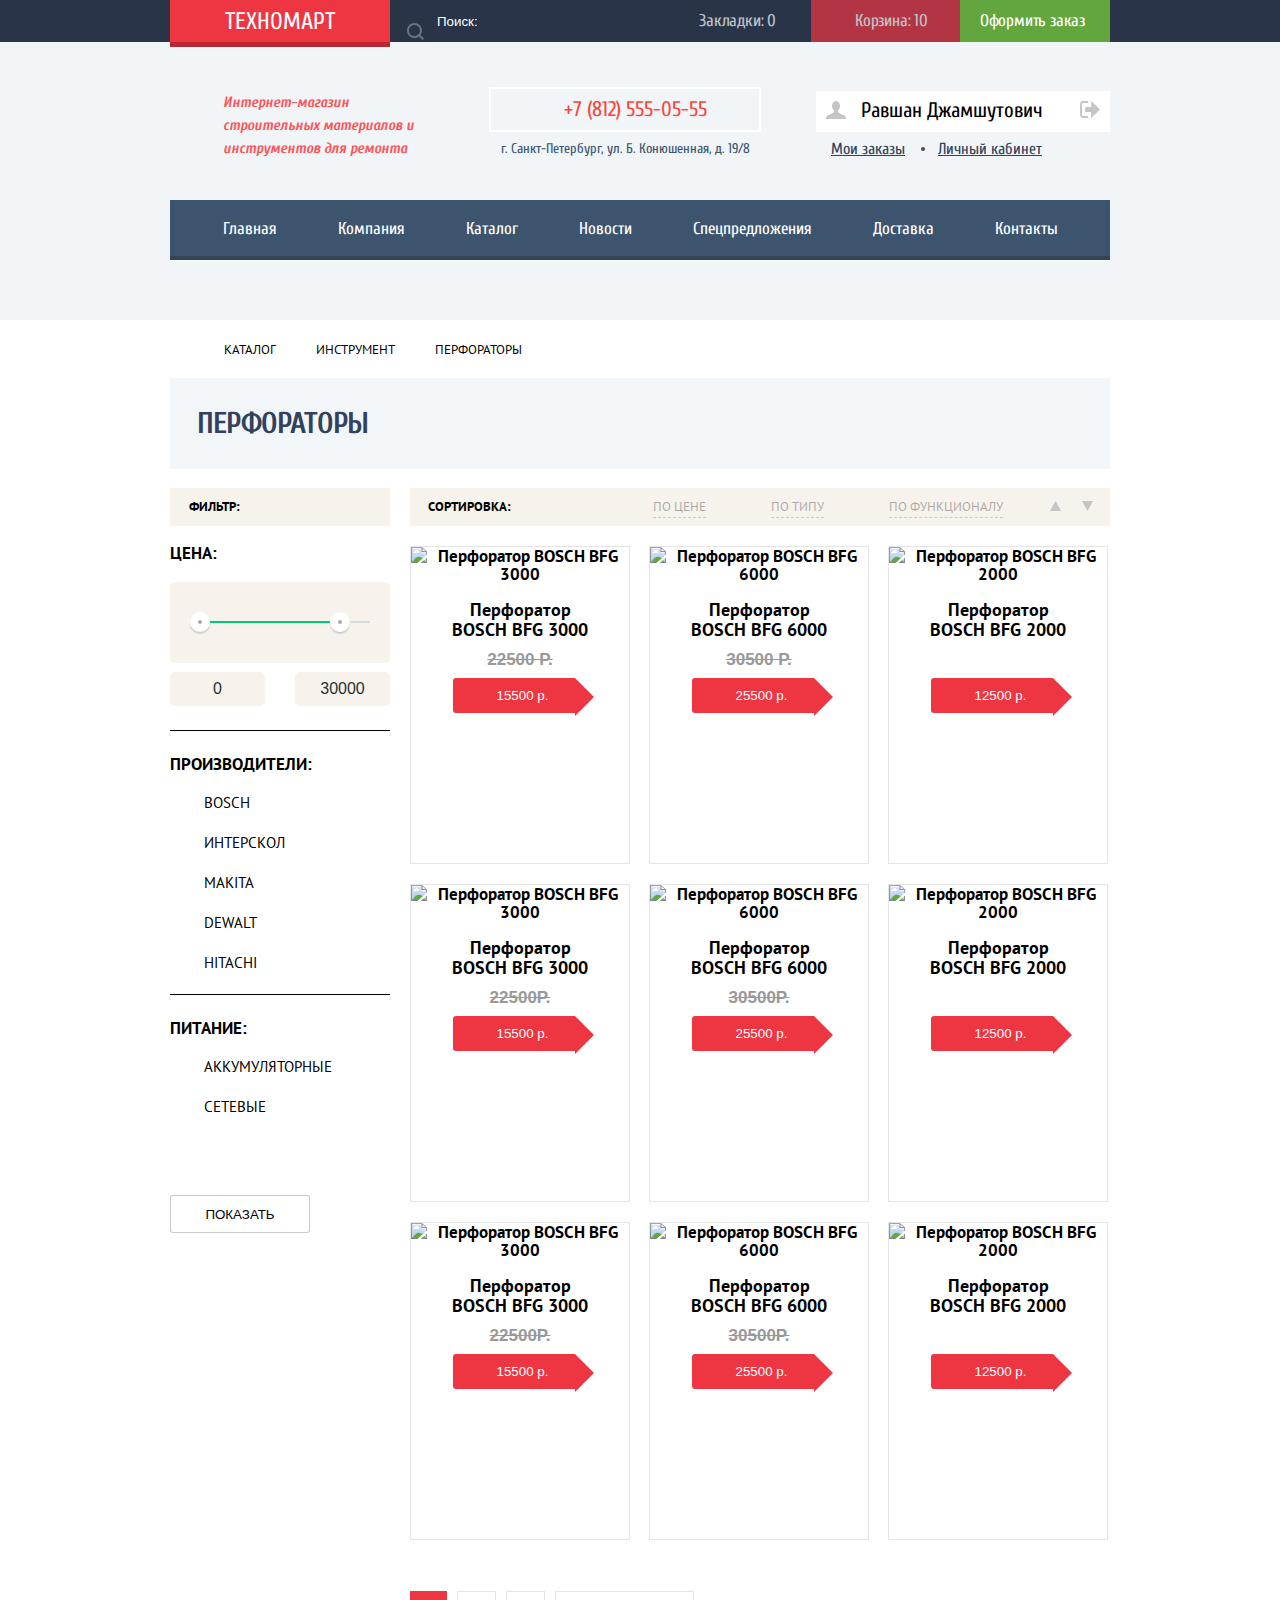
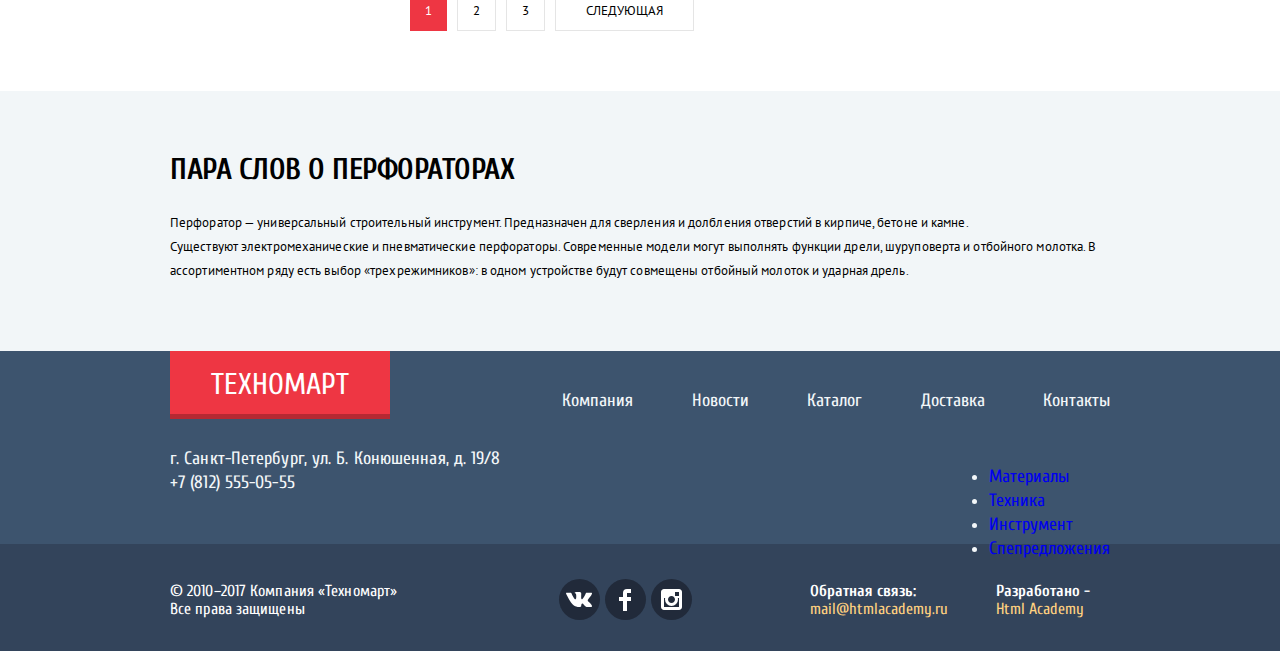
==== commit 75a4dd94: "исправлены размеры картинок" ====
--- a/catalog.html
+++ b/catalog.html
@@ -1,6 +1,5 @@
 <!DOCTYPE html>
 <html lang="ru">
-
 <head>
   <meta charset="utf-8">
   <title>
@@ -9,24 +8,16 @@
   <link href="https://fonts.googleapis.com/css?family=PT+Sans:400,700&amp;subset=cyrillic" rel="stylesheet">
   <link href="https://fonts.googleapis.com/css?family=Cuprum:400,400i,700&amp;subset=cyrillic" rel="stylesheet">
   <link href="css/normalize.css" rel="stylesheet">
-  <link href="css/style.css" rel="stylesheet">
-
+  <link href="css/style.min.css" rel="stylesheet">
 </head>
-
 <body class="inner-page">
-
   <header class="main-header">
     <div class="order-navigation">
-
       <div class="container header-flex">
-
         <a class="header-logo" href="index.html">
           Техномарт
         </a>
-
         <form class="header-form" action="/search" method="post">
-
-
           <input class="header-search" type="search" name="search" id="search" placeholder="Поиск:" required>
           <button class="search-submit" type="button">
             <svg class="icon-search-svg" xmlns="http://www.w3.org/2000/svg" xmlns:xlink="http://www.w3.org/1999/xlink" x="0px" y="0px" width="17px" height="17px" viewBox="0 0 17 17" enable-background="new 0 0 17 17" xml:space="preserve">
@@ -40,7 +31,6 @@
             </svg>
           </button>
         </form>
-
         <h2 class="visually-hidden">Навигация по заказам
         </h2>
         <ul class="menu-order">
@@ -56,9 +46,7 @@
         </ul>
       </div>
     </div>
-
     <div class="bg-navy">
-
       <div class="container">
         <div class="header-middle-flex">
           <h1>Интернет-магазин строительных материалов и инструментов для ремонта
@@ -67,10 +55,8 @@
             <p>+7 (812) 555-05-55 </p>
             <p>г. Санкт-Петербург, ул. Б. Конюшенная, д. 19/8</p>
           </div>
-
           <h2 class="visually-hidden">Вход в личный кабинет
           </h2>
-
           <div class="user-navigation-wrapper">
             <ul class="user-navigation">
               <li>
@@ -99,7 +85,6 @@
             </ul>
           </div>
         </div>
-
         <nav class="main-navigation">
           <h2 class="visually-hidden">Навигация по сайту
           </h2>
@@ -130,12 +115,9 @@
       </div>
     </div>
   </header>
-
   <main>
-
     <div class="container">
       <h2 class="visually-hidden">Раздел сайта - Перфораторы</h2>
-
       <ul class="breadscrumbs-list">
         <li class="breadscrumb-item">
           <a href="#">
@@ -150,18 +132,11 @@
           Перфораторы
         </li>
       </ul>
-
-
       <h2 class="catalog-title-h2">Перфораторы</h2>
-
-
       <div class="catalog-columms">
         <section class="filters">
           <h3 class="title-filters-h3">Фильтр:</h3>
-
-
           <form class="form-filter" action="form.php" method="get" oninput="priceoutput.value=pricecount.value">
-
             <h4 class="filter-title">Цена:</h4>
             <div class="range-price">
               <div class="range-filter">
@@ -178,8 +153,6 @@
                 </div>
               </div>
             </div>
-
-
             <h4 class="filter-title">Производители:</h4>
             <ul class="filter-option">
               <li class="filter-square checkbox-on">
@@ -217,11 +190,9 @@
             <button class="filter-button" type="submit">Показать</button>
           </form>
         </section>
-
         <section class="catalog">
           <div class="sort-panel">
             <h3 class="title-sort">Сортировка:</h3>
-
             <div class="buttons-sort">
               <a href="#">По цене</a>
               <a href="#">По типу</a>
@@ -238,7 +209,6 @@
               </a>
             </div>
           </div>
-
           <h2 class="visually-hidden">Список перфораторов
           </h2>
           <ul class="catalog-list">
@@ -259,120 +229,111 @@
             15500 p.
           </button>
             </li>
-
-            <li class="catalog-item">
-              <div class="flag flag-new">new</div>
-              <div class="actions">
-                <a href="buy-page.html" class="buy">Купить</a>
-                <a href="add-page.html" class="bookmark">В закладки</a>
-              </div>
-              <img src="img/snippet3.jpg" height="112" height="127" alt="Перфоратор BOSCH BFG 6000">
+            <li class="catalog-item">
+              <div class="flag flag-new">new</div>
+              <div class="actions">
+                <a href="buy-page.html" class="buy">Купить</a>
+                <a href="add-page.html" class="bookmark">В закладки</a>
+              </div>
+              <img src="img/snippet3.jpg" width="218" height="183" alt="Перфоратор BOSCH BFG 6000">
               <h3 class="catalog-item-h4">
                 Перфоратор BOSCH BFG 6000
               </h3>
               <p class="crossed-price">30500 р.</p>
               <button class="button-buy">25500 p.</button>
             </li>
-
-            <li class="catalog-item">
-              <div class="flag flag-new">new</div>
-              <div class="actions">
-                <a href="buy-page.html" class="buy">Купить</a>
-                <a href="add-page.html" class="bookmark">В закладки</a>
-              </div>
-              <img src="img/snippet2.jpg" height="112" height="127" alt="Перфоратор BOSCH BFG 2000">
+            <li class="catalog-item">
+              <div class="flag flag-new">new</div>
+              <div class="actions">
+                <a href="buy-page.html" class="buy">Купить</a>
+                <a href="add-page.html" class="bookmark">В закладки</a>
+              </div>
+              <img src="img/snippet2.jpg" width="218" height="183" alt="Перфоратор BOSCH BFG 2000">
               <h3 class="catalog-item-h4">
                 Перфоратор BOSCH BFG 2000
               </h3>
-              <p class="crossed-price">Не указана</p>
+              <p class="crossed-price"></p>
               <button class="button-buy">12500 p.</button>
             </li>
-
-            <li class="catalog-item">
-              <div class="flag flag-new">new</div>
-              <div class="actions">
-                <a href="buy-page.html" class="buy">Купить</a>
-                <a href="add-page.html" class="bookmark">В закладки</a>
-              </div>
-              <img src="img/snippet3.jpg" height="112" height="127" alt="Перфоратор BOSCH BFG 3000">
+            <li class="catalog-item">
+              <div class="flag flag-new">new</div>
+              <div class="actions">
+                <a href="buy-page.html" class="buy">Купить</a>
+                <a href="add-page.html" class="bookmark">В закладки</a>
+              </div>
+              <img src="img/snippet3.jpg" width="218" height="183" alt="Перфоратор BOSCH BFG 3000">
               <h3 class="catalog-item-h4">
                 Перфоратор BOSCH BFG 3000
               </h3>
               <p class="crossed-price">22500р.</p>
               <button class="button-buy">15500 p.</button>
             </li>
-
-            <li class="catalog-item">
-              <div class="flag flag-new">new</div>
-              <div class="actions">
-                <a href="buy-page.html" class="buy">Купить</a>
-                <a href="add-page.html" class="bookmark">В закладки</a>
-              </div>
-              <img src="img/snippet2.jpg" height="112" height="127" alt="Перфоратор BOSCH BFG 6000">
+            <li class="catalog-item">
+              <div class="flag flag-new">new</div>
+              <div class="actions">
+                <a href="buy-page.html" class="buy">Купить</a>
+                <a href="add-page.html" class="bookmark">В закладки</a>
+              </div>
+              <img src="img/snippet2.jpg" width="218" height="183" alt="Перфоратор BOSCH BFG 6000">
               <h3 class="catalog-item-h4">
                 Перфоратор BOSCH BFG 6000
               </h3>
               <p class="crossed-price">30500р.</p>
               <button class="button-buy">25500 p.</button>
             </li>
-
-            <li class="catalog-item">
-              <div class="flag flag-new">new</div>
-              <div class="actions">
-                <a href="buy-page.html" class="buy">Купить</a>
-                <a href="add-page.html" class="bookmark">В закладки</a>
-              </div>
-              <img src="img/snippet3.jpg" height="112" height="127" alt="Перфоратор BOSCH BFG 2000">
+            <li class="catalog-item">
+              <div class="flag flag-new">new</div>
+              <div class="actions">
+                <a href="buy-page.html" class="buy">Купить</a>
+                <a href="add-page.html" class="bookmark">В закладки</a>
+              </div>
+              <img src="img/snippet3.jpg" width="218" height="183" alt="Перфоратор BOSCH BFG 2000">
               <h3 class="catalog-item-h4">
                 Перфоратор BOSCH BFG 2000
               </h3>
-              <p class="crossed-price">Не указана</p>
+              <p class="crossed-price"></p>
               <button class="button-buy">12500 p.</button>
             </li>
-
-            <li class="catalog-item">
-              <div class="flag flag-new">new</div>
-              <div class="actions">
-                <a href="buy-page.html" class="buy">Купить</a>
-                <a href="add-page.html" class="bookmark">В закладки</a>
-              </div>
-              <img src="img/snippet2.jpg" height="112" height="127" alt="Перфоратор BOSCH BFG 3000">
+            <li class="catalog-item">
+              <div class="flag flag-new">new</div>
+              <div class="actions">
+                <a href="buy-page.html" class="buy">Купить</a>
+                <a href="add-page.html" class="bookmark">В закладки</a>
+              </div>
+              <img src="img/snippet2.jpg" width="218" height="183" alt="Перфоратор BOSCH BFG 3000">
               <h3 class="catalog-item-h4">
                 Перфоратор BOSCH BFG 3000
               </h3>
               <p class="crossed-price">22500р.</p>
               <button class="button-buy">15500 p.</button>
             </li>
-
-            <li class="catalog-item">
-              <div class="flag flag-new">new</div>
-              <div class="actions">
-                <a href="buy-page.html" class="buy">Купить</a>
-                <a href="add-page.html" class="bookmark">В закладки</a>
-              </div>
-              <img src="img/snippet3.jpg" height="112" height="127" alt="Перфоратор BOSCH BFG 6000">
+            <li class="catalog-item">
+              <div class="flag flag-new">new</div>
+              <div class="actions">
+                <a href="buy-page.html" class="buy">Купить</a>
+                <a href="add-page.html" class="bookmark">В закладки</a>
+              </div>
+              <img src="img/snippet3.jpg" width="218" height="183" alt="Перфоратор BOSCH BFG 6000">
               <h3 class="catalog-item-h4">
                 Перфоратор BOSCH BFG 6000
               </h3>
               <p class="crossed-price">30500р.</p>
               <button class="button-buy">25500 p.</button>
             </li>
-
-            <li class="catalog-item">
-              <div class="flag flag-new">new</div>
-              <div class="actions">
-                <a href="buy-page.html" class="buy">Купить</a>
-                <a href="add-page.html" class="bookmark">В закладки</a>
-              </div>
-              <img src="img/snippet3.jpg" height="112" height="127" alt="Перфоратор BOSCH BFG 2000">
+            <li class="catalog-item">
+              <div class="flag flag-new">new</div>
+              <div class="actions">
+                <a href="buy-page.html" class="buy">Купить</a>
+                <a href="add-page.html" class="bookmark">В закладки</a>
+              </div>
+              <img src="img/snippet3.jpg" width="218" height="183" alt="Перфоратор BOSCH BFG 2000">
               <h3 class="catalog-item-h4">
                 Перфоратор BOSCH BFG 2000
               </h3>
-              <p class="crossed-price">Не указана</p>
+              <p class="crossed-price"></p>
               <button class="button-buy">12500 p.</button>
             </li>
           </ul>
-
           <ul class="pagination-list">
             <li class="pagination-item pagination-item-current">1</li>
             <li class="pagination-item">
@@ -388,7 +349,6 @@
         </section>
       </div>
     </div>
-
     <section class="catalog-info">
       <div class="catalog-info-wraper">
         <div class="container">
@@ -398,16 +358,13 @@
         </div>
       </div>
     </section>
-
   </main>
-
   <footer>
     <div class="background-light">
       <div class="footer-upper container">
         <a class="footer-logo" href="index.html">
           Техномарт
         </a>
-
         <h3 class="visually-hidden">Навигация по сайту</h3>
         <ul class="footer-upper-list">
           <li>
@@ -427,7 +384,6 @@
           </li>
         </ul>
       </div>
-
       <div class="footer-middle container">
         <h3 class="visually-hidden">Адрес Техномарта</h3>
         <p class="footer-adress">г. Санкт-Петербург, ул. Б. Конюшенная, д. 19/8<br> +7 (812) 555-05-55
@@ -449,13 +405,9 @@
         </ul>
       </div>
     </div>
-
     <div class="footer-bottom">
-
       <div class="footer-bottom-flex container">
-
         <p class="copyright">© 2010–2017 Компания «Техномарт»<br> Все права защищены</p>
-
         <div class="footer-social">
           <h3 class="visually-hidden">Мы в социальных сетях</h3>
           <ul class="footer-social-list">
@@ -472,7 +424,6 @@
               <svg xmlns="http://www.w3.org/2000/svg" width="12" height="22" viewBox="0 0 12 22"><path fill="#FFF" d="M12 4V0H8a4 4 0 0 0-4 4v4H0v4h4v10h4V12h4V8H8V4h4z"/></svg>
               </a>
             </li>
-
             <li class="social-button">
               <a class="footer-social-btn footer-social-vk" href="#">
                 <span class="visually-hidden">Инстаграм</span>
@@ -481,14 +432,11 @@
             </li>
           </ul>
         </div>
-
         <div class="footer-developers">
-
           <div class="developers-col1">
             <b>Обратная связь:</b>
             <a class="a-developers" href="#">mail@htmlacademy.ru</a>
           </div>
-
           <div class="developers-col2">
             <b>Разработано - </b>
             <a class="a-developers" href="https://htmlacademy.ru/intensive/htmlcss">
@@ -499,23 +447,19 @@
       </div>
     </div>
   </footer>
-
   <section class="modal modal-cart">
     <h2 class="visually-hidden">Статус покупки</h2>
       <p class="text-cart">Товар добавлен в корзину!</p>
-
       <div class="cart-block-button">
         <div class="cart-block-flex">
           <a href="#" class="button">Оформить заказ</a>
           <a href="catalog.html" class="button btn-modal-cart">Продолжить покупки</a>
         </div>
       </div>
-
       <p><button class="modal-close" type="button">
         <span class="visually-hidden">Закрыть</span>
       </button></p>
   </section>
-
-  <script src="js/script-mini.js"></script>
+  <script src="js/script.min.js"></script>
 </body>
 </html>
--- a/css/style.min.css
+++ b/css/style.min.css
@@ -0,0 +1 @@
+@-webkit-keyframes bounce{0%{-webkit-transform:translateY(-2000px);transform:translateY(-2000px)}70%{-webkit-transform:translateY(30px);transform:translateY(30px)}90%{-webkit-transform:translateY(-10px);transform:translateY(-10px)}to{-webkit-transform:translateY(0);transform:translateY(0)}}@keyframes bounce{0%{-webkit-transform:translateY(-2000px);transform:translateY(-2000px)}70%{-webkit-transform:translateY(30px);transform:translateY(30px)}90%{-webkit-transform:translateY(-10px);transform:translateY(-10px)}to{-webkit-transform:translateY(0);transform:translateY(0)}}@-webkit-keyframes shake{0%,to{-webkit-transform:translateX(0);transform:translateX(0)}10%,30%,50%,70%,90%{-webkit-transform:translateX(-10px);transform:translateX(-10px)}20%,40%,60%,80%{-webkit-transform:translateX(10px);transform:translateX(10px)}}@keyframes shake{0%,to{-webkit-transform:translateX(0);transform:translateX(0)}10%,30%,50%,70%,90%{-webkit-transform:translateX(-10px);transform:translateX(-10px)}20%,40%,60%,80%{-webkit-transform:translateX(10px);transform:translateX(10px)}}body{position:relative;margin:0;padding:0;min-width:940px;font-family:Cuprum,Arial,sans-serif;font-size:13px;line-height:24px;font-weight:400;color:#000}a{text-decoration:none}img{max-width:100%;height:auto}.visually-hidden:not(:focus):not(:active),input[type=checkbox] .visually-hidden,input[type=radio] .visually-hidden{position:absolute;width:1px;height:1px;margin:-1px;padding:0;border:0;white-space:nowrap;-webkit-clip-path:inset(100%);clip-path:inset(100%);clip:rect(0 0 0 0);overflow:hidden}.container{width:940px;margin:0 auto;padding:0 10px}.button,.header-logo{text-transform:uppercase;color:#fff;text-align:center;background-color:#ee3643}.button{display:block;border-radius:3px;padding:10px 0;font-size:14px;line-height:18px}.button:hover{background-color:#ca2c37}.button:active{background-color:#ba2732}.header-logo{-webkit-box-align:center;-ms-flex-align:center;align-items:center;-webkit-box-pack:center;-ms-flex-pack:center;justify-content:center;font-size:24px;line-height:23px;width:220px;height:51px;-webkit-box-shadow:inset 0 -5px 0 0 rgba(0,0,0,.24);box-shadow:inset 0 -5px 0 0 rgba(0,0,0,.24)}.header-logo:hover{background-color:#ca2c37}.header-logo:active{background-color:#ba2732}.header-logo,.menu-order,.order-navigation{display:-webkit-box;display:-ms-flexbox;display:flex}.order-navigation{-webkit-box-orient:horizontal;-webkit-box-direction:normal;-ms-flex-direction:row;flex-direction:row;height:42px;width:100%;background-color:#293449}.order-navigation a{color:#fff}.menu-order{list-style:none;margin:0;padding:0;font-size:17px;line-height:18px}.button-order{background-color:#63a63e;letter-spacing:-.2px;padding:12px 25px 12px 20px}.button-order:hover{background-color:#5fbb2d}.button-order:active{background-color:#518534}.button-add-bookmark:hover,.button-basket:hover{background-color:#212a3a;opacity:1}.button-add-bookmark:active,.button-basket:active{background-color:#161d29;color:rgba(255,255,255,.6);opacity:1}.basket-full{background-color:#ee3643}.main-header h1{width:200px;margin:0 0 0 53px;font-size:15px;line-height:23px;color:#ff5357;font-style:italic}.adress-header p:first-child{display:block;font-size:21px;line-height:18px;color:#fb463c;padding:11px 10px 12px 73px;margin-top:-4px;border:2px solid #fff}.adress-header p:last-child{display:block;margin-bottom:10px;font-size:14px;line-height:24px;color:#3d546e;text-align:center}.user-navigation a{color:#000;font-size:21px;line-height:18px;background-color:#fff}.header-form #search:hover~.icon-search-svg path,.user-navigation a:hover{color:#ee3643}.user-navigation a:active{color:rgba(0,0,0,.3)}.main-navigation{font-size:17px;line-height:17px;color:#fff;height:60px;background-image:-webkit-gradient(linear,left top,left bottom,from(#3d546e),to(#3d546e)),-webkit-gradient(linear,left bottom,left top,from(#08566c),color-stop(99%,#43788b));background-image:-webkit-linear-gradient(#3d546e,#3d546e),-webkit-linear-gradient(bottom,#08566c,#43788b 99%);background-image:-o-linear-gradient(#3d546e,#3d546e),-o-linear-gradient(bottom,#08566c,#43788b 99%);background-image:linear-gradient(#3d546e,#3d546e),linear-gradient(to top,#08566c,#43788b 99%);-webkit-box-shadow:inset 0 -4px 0 0 #33445a;box-shadow:inset 0 -4px 0 0 #33445a}.main-navigation a{color:#fff}.site-navigation{-ms-flex-pack:distribute;justify-content:space-around;-webkit-box-align:center;-ms-flex-align:center;flex-wrap:wrap;align-items:center;height:57px;margin:0 22px}.site-navigation a{padding:18px 25px 20px}.site-navigation a:hover{background-color:#293449}.site-navigation a:active{background-color:#1d2739;opacity:.5}.inner-page .user-navigation,.site-navigation,.user-navigation{display:-webkit-box;display:-ms-flexbox;display:flex;padding:0;list-style:none}.user-navigation{-webkit-box-pack:end;-ms-flex-pack:end;justify-content:flex-end;margin:10px 0 0 auto}.inner-page .user-navigation{position:relative;margin:0}.bg-navy{height:229px;padding-top:49px;margin-bottom:59px;background-color:#f1f5f7}.flex-container,.header-flex,.header-middle-flex{display:-webkit-box;display:-ms-flexbox;display:flex}.header-flex{-webkit-box-pack:justify;-ms-flex-pack:justify;justify-content:space-between;-webkit-box-align:center;-ms-flex-align:center;align-items:center}.header-middle-flex{height:75px;margin-bottom:34px}.adress-header p{margin:0}.menu-order a,.product-item:hover .actions{display:block}.button-add-bookmark{position:relative;opacity:.7;letter-spacing:-.2px;padding:12px 35px 12px 44px}.adress-header{position:relative;display:-webkit-box;display:-ms-flexbox;display:flex;-webkit-box-orient:vertical;-webkit-box-direction:normal;-ms-flex-direction:column;flex-direction:column;-webkit-box-pack:justify;-ms-flex-pack:justify;justify-content:space-between;width:272px;height:80px;margin-left:66px}.adress-header:before{content:"";position:absolute;width:18px;height:19px;background-image:url(../img/svg/icon-phone.svg);top:10px;left:16px}.link-login{position:relative;padding:10px 28px 10px 45px;margin-left:0}.registration-login{padding:10px 25px;margin-left:7px}.button-add-bookmark:before,.button-basket:before{content:"";position:absolute;width:14px;height:16px;background-image:url(../img/svg/icon-bookmark.svg);top:12px;left:17px}.button-basket:before{width:15px;height:15px;background-image:url(../img/svg/icon-cart.svg);left:13px}.button-basket{position:relative;opacity:.7;letter-spacing:-.2px;padding:12px 32px 12px 44px}.banner-item{position:relative;margin-bottom:20px}.column-wrap{display:-webkit-box;display:-ms-flexbox;display:flex;-webkit-box-orient:vertical;-webkit-box-direction:normal;-ms-flex-direction:column;flex-direction:column}.banner-item-yellow{background-color:#ffbf47}.banner-item-blue{background-color:#3bbce3}.banner-item-purple{background-color:#dc91d8}.banner-item-green{background-color:#8ed78f}.banner-item-yellow1{background-color:#ffbf47}.banner-item-blue,.banner-item-green,.banner-item-purple,.banner-item-yellow,.banner-item-yellow1{width:300px;height:123px}.banner-item-blue h3,.banner-item-green h3,.banner-item-purple h3,.banner-item-yellow h3,.banner-item-yellow1 h3{margin:21px 13px 13px 21px;font-size:24px;line-height:30px;color:#fff;font-weight:700}.banners-button{width:115px;display:inline-block;vertical-align:middle;color:#fff;font-size:14px;line-height:18px;text-transform:uppercase;margin-left:25px;padding:10px;background-color:rgba(0,0,0,.1);text-align:center}.banners-button:hover{background-color:rgba(0,0,0,.2)}.banners-button:active{background-color:rgba(0,0,0,.3)}.banner-item-yellow:after{content:"";position:absolute;width:44px;height:65px;background-image:url(../img/svg/icon-1.svg);top:31px;right:43px}.banner-item-blue:after,.banner-item-purple:after{content:"";position:absolute;width:75px;height:61px;background-image:url(../img/svg/icon-2.svg);top:33px;right:28px}.banner-item-purple:after{width:78px;height:62px;background-image:url(../img/svg/icon-3.svg);top:31px;right:31px}.banner-item-green:after,.banner-item-yellow1:after{content:"";position:absolute;width:59px;height:72px;background-image:url(../img/svg/icon-4.svg);top:26px;right:45px}.banner-item-yellow1:after{width:78px;height:63px;background-image:url(../img/svg/icon-5.svg);top:32px;right:31px}.banners-wraper,.popular-title{display:-webkit-box;display:-ms-flexbox;display:flex;-webkit-box-pack:justify;-ms-flex-pack:justify;justify-content:space-between}.banners-wraper{-webkit-box-orient:horizontal;-webkit-box-direction:normal;-ms-flex-direction:row;flex-direction:row;-ms-flex-wrap:wrap;flex-wrap:wrap;margin-bottom:32px}.popular-title .button{width:255px;margin-right:23px}.popular-manufacturer h2,.popular-products h2{margin:0 0 0 28px;font-size:30px;line-height:30px;text-transform:uppercase;color:#3d546e;letter-spacing:-.8px}.popular-title{-webkit-box-align:center;-ms-flex-align:center;align-items:center;width:100%;height:88px;margin-bottom:20px;background-color:#f9f5f0}.product-item{position:relative;display:inline-block;width:217px;height:317px;border:solid 1px #e5e5e5;font-family:"PT Sans",Arial,sans-serif;font-weight:700;font-size:17px;line-height:20px;text-align:center;vertical-align:middle}.manufacturer-item a:hover,.product-item:hover{-webkit-box-shadow:0 10px 25px 0 rgba(41,52,73,.5);box-shadow:0 10px 25px 0 rgba(41,52,73,.5)}.product-list{display:-webkit-box;display:-ms-flexbox;display:flex;-webkit-box-pack:justify;-ms-flex-pack:justify;justify-content:space-between;list-style:none;padding:0;margin:0 0 20px}.product-item h3{margin:17px 0 0;font-size:18px;line-height:20px}.product-item p{font-size:17px;line-height:18px;font-weight:700}.button-buy{background-color:#ee3643;color:#fff;border:0;border-radius:3px;position:relative;width:136px;margin:0 auto;padding:10px 0 8px}.button-buy:after{content:"";position:absolute;top:0;right:-25px;width:0;height:0;border:19px solid #fff;border-left-color:#ee3643}.crossed-price{text-decoration:line-through;color:#999;font-family:PTSans,Arial,sans-serif;min-height:20px;margin:11px 0 7px}.product-item .flag{position:absolute;top:-1px;right:-1px;width:60px;height:60px;text-indent:-1000px;overflow:hidden;z-index:20}.product-item .flag-new{background:url(../img/new-flag.png) no-repeat 0 0}.product-item .actions{position:absolute;top:0;left:0;width:218px;height:88px;padding:40px 0;background-color:rgba(255,255,255,.9);z-index:10;display:none}.product-item .actions .bookmark,.product-item .actions .buy{display:block;width:129px;margin:0 auto 7px;padding:7px 0;border:3px solid #63a63e;border-bottom-color:#367315;background-color:#63a63e;color:#fff;font-size:14px;font-weight:400;line-height:18px;text-decoration:none;text-transform:uppercase;border-radius:3px}.product-item .actions .bookmark{color:#32425c;background:#fff;border-bottom-color:#63a63e}.catalog-item img,.product .image img{max-width:100%}.manufacturer-item,.manufacturer-list{display:-webkit-box;display:-ms-flexbox;display:flex}.manufacturer-list{-ms-flex-wrap:wrap;flex-wrap:wrap;list-style:none;padding:0;margin:0 0 65px;-webkit-box-pack:justify;-ms-flex-pack:justify;justify-content:space-between}.manufacturer-item{-webkit-box-pack:center;-ms-flex-pack:center;justify-content:center;-webkit-box-align:center;-ms-flex-align:center;align-items:center;width:218px;height:144px;border:solid 1px #e5e5e5;margin-bottom:20px}.manufacturer-item a:hover{border:0}.manufacturer-item a:active{-webkit-box-shadow:0 4px 10px 0 rgba(41,52,73,.5);box-shadow:0 4px 10px 0 rgba(41,52,73,.5);border:0;opacity:.3}.about-company h2,.contacts h2,.services h2{display:inline-block;vertical-align:middle;margin:67px 0 29px;font-size:30px;line-height:24px;text-transform:uppercase;letter-spacing:-.8px}.about-company h2,.contacts h2{margin:83px 0 29px}.services p{display:block;margin:0;padding-bottom:0;font-size:13px;line-height:24px}.services-wraper{height:520px;background-color:#f2f6f8}.about-company p,.services p{font-family:"PT Sans",Arial,sans-serif;letter-spacing:.1px}.about-list a{list-style:none;font-size:18px;line-height:20px;color:#000}.about-company-h2{margin:0 0 30px}.about-info p{display:block;margin:0 0 24px}.about-list{list-style:none;padding:0;margin:-4px 0 33px 35px}.about-items{position:relative;margin-bottom:16px}.about-items::before,.order-panel::after{content:"";position:absolute;width:25px;height:2px;background-color:red;top:10px;left:-36px}.about-wraper-flex{display:-webkit-box;display:-ms-flexbox;display:flex;-webkit-box-pack:justify;-ms-flex-pack:justify;justify-content:space-between}.about-info{width:530px}.about-info .button{width:220px}.contacts-info{width:300px}.contacts-info p{margin:0 0 30px;width:200px}.contacts-map{display:block;margin-bottom:33px}.footer-logo,.footer-upper-list{display:-webkit-box;display:-ms-flexbox;display:flex}.footer-logo{-webkit-box-align:center;-ms-flex-align:center;align-items:center;text-transform:uppercase;color:#fff;height:68px;background-color:#ee3643;-webkit-box-shadow:inset 0 -5px 0 0 rgba(0,0,0,.24);box-shadow:inset 0 -5px 0 0 rgba(0,0,0,.24);-webkit-box-pack:center;-ms-flex-pack:center;justify-content:center;font-size:30px;line-height:30px;width:220px}.footer-logo:hover{background-color:#ca2c37}.footer-logo:active{background-color:#ba2732}.footer-upper-list{width:548px;-ms-flex-wrap:wrap;flex-wrap:wrap;-webkit-box-pack:justify;-ms-flex-pack:justify;justify-content:space-between;list-style:none;padding:0;margin:38px 0 0;font-size:18px;line-height:24px}.footer-upper-list a{color:#f3f7f9}.footer-middle-list a:hover,.footer-upper-list a:hover{text-decoration:underline}.footer-middle-list a:active,.footer-upper-list a:active{text-decoration:underline;opacity:.5}.background-light{background-color:#3d546e;height:193px}.footer-middle,.footer-social-list{display:-webkit-box;display:-ms-flexbox;display:flex}.footer-middle{-webkit-box-pack:justify;-ms-flex-pack:justify;justify-content:space-between;color:#f3f7f9;font-size:18px;line-height:24px}.footer-social-list{-webkit-box-orient:horizontal;-webkit-box-direction:normal;-ms-flex-direction:row;flex-direction:row;list-style:none;padding:0;margin:35px 0 0}.footer-bottom{height:107px;color:#fff;font-size:16px;line-height:18px;background-color:#33445b}.footer-developers a{color:#ffd180}.footer-developers a:hover{text-decoration:underline}.footer-developers a:active{color:#ee3643;text-decoration:none}.footer-social-btn,.footer-upper{display:-webkit-box;display:-ms-flexbox;display:flex}.footer-social-btn{position:relative;-webkit-box-align:center;-ms-flex-align:center;align-items:center;border-radius:50%;background-color:#212a3a;width:41px;height:41px;margin-right:5px;-webkit-box-pack:center;-ms-flex-pack:center;justify-content:center}.button-basket a,.footer-social-btn:active,.footer-social-btn:hover{background-color:#ee3643}.footer-upper{-webkit-box-pack:justify;-ms-flex-pack:justify;justify-content:space-between;margin-top:86px;margin-bottom:28px}.footer-adress{margin:0;letter-spacing:.1px}.footer-bottom-flex{display:-webkit-box;display:-ms-flexbox;display:flex;-webkit-box-pack:justify;-ms-flex-pack:justify;justify-content:space-between}.copyright{margin:38px 0 0;letter-spacing:.1px}.footer-developers{display:-webkit-box;display:-ms-flexbox;display:flex;-webkit-box-pack:justify;-ms-flex-pack:justify;justify-content:space-between;width:280px;margin-top:38px;margin-right:20px}.developers-col1,.developers-col2{display:-webkit-box;display:-ms-flexbox;display:flex;-webkit-box-orient:vertical;-webkit-box-direction:normal;-ms-flex-direction:column;flex-direction:column}.footer-social{width:130px;margin-left:40px}.user-data{font-size:18px;line-height:18px}.order-panel a,.user-account{list-style:none}.order-panel a{font-size:16px;color:#32425c;text-decoration:underline}.order-panel a:hover{opacity:.3}.breadscrumbs-list,.order-panel{position:relative;display:-webkit-box;display:-ms-flexbox;display:flex;list-style:none;margin:0;padding:0}.order-panel::after{width:4px;height:4px;border-radius:50%;background-color:#000;opacity:.7;left:105px}.inner-page .bg-navy{margin-bottom:18px}.breadscrumbs-list{margin:0 0 16px 54px;font-size:13px;font-family:"PT Sans",Arial,sans-serif;text-transform:uppercase;font-weight:400}.breadscrumbs-list::after{content:"";position:absolute;width:14px;height:12px;background-image:url(../img/svg/icon-home.svg);top:5px;left:-56px}.catalog-title-h2{font-size:30px;line-height:30px;text-transform:uppercase;color:#32425c;background-color:#f2f6f8;letter-spacing:-.8px;margin:0 0 19px;padding-top:31px;padding-bottom:30px;padding-left:27px}.catalog-columms{display:-webkit-box;display:-ms-flexbox;display:flex;-webkit-box-pack:justify;-ms-flex-pack:justify;justify-content:space-between}.title-sort{display:block;width:225px;font-size:13px;line-height:18px;text-transform:uppercase;margin:10px 0 0 18px}.form-filter,.title-filters-h3,.title-sort{font-family:"PT Sans",Arial,sans-serif}.form-filter{width:220px}.title-filters-h3{display:block;background-color:#f7f3ec;font-size:13px;line-height:18px;text-transform:uppercase;margin:0 0 12px;padding:10px 0 10px 19px}.filter-title{position:relative;margin:0 0 14px;font-size:17px;line-height:30px;font-weight:700}.buttons-sort,.filter-option,.filter-title{font-family:"PT Sans",Arial,sans-serif;text-transform:uppercase}.filter-option{position:relative;list-style:none;padding:0;margin:0 0 40px;font-size:15px;line-height:20px}.filter-option::before{content:"";position:absolute;width:220px;height:1px;background-color:#000;top:-63px;left:0}.buttons-sort a,.buttons-sort a:hover{color:#000;opacity:.3;border-bottom:1px dashed #ee3643}.buttons-sort a:hover{opacity:1}.buttons-sort a:active{color:#ee3643;opacity:1;border-bottom:none}.buttons-sort{-webkit-box-pack:justify;-ms-flex-pack:justify;justify-content:space-between;font-size:13px;line-height:18px;margin-top:10px;width:350px;height:20px}.arrows,.buttons-sort,.sort-panel{display:-webkit-box;display:-ms-flexbox;display:flex}.sort-panel{height:38px;background-color:#f7f3ec;width:700px}.arrows{-webkit-box-pack:justify;-ms-flex-pack:justify;justify-content:space-between;-webkit-box-align:center;-ms-flex-align:center;align-items:center;width:43px;margin-left:auto;margin-right:17px}.catalog-item{position:relative;width:218px;height:316px;border:solid 1px #e5e5e5;font-family:"PT Sans",Arial,sans-serif;font-weight:700;font-size:17px;text-align:center;line-height:18px;margin-bottom:20px}.catalog-item:nth-child(3n){margin-right:0}.catalog-list{display:-webkit-box;display:-ms-flexbox;display:flex;-ms-flex-wrap:wrap;flex-wrap:wrap;-webkit-box-pack:justify;-ms-flex-pack:justify;justify-content:space-between;width:698px;list-style:none;padding:0;margin:20px 0 31px}.catalog-item h3{font-size:18px;line-height:20px}.actions{font-size:14px}.catalog-item:hover{-webkit-box-shadow:0 10px 25px 0 rgba(41,52,73,.5);box-shadow:0 10px 25px 0 rgba(41,52,73,.5)}.pagination-item,.pagination-list{display:-webkit-box;display:-ms-flexbox;display:flex}.pagination-list{width:400px;margin:0;padding:0;list-style:none;font-size:13px;line-height:18px;font-family:"PT Sans",Arial,sans-serif;text-transform:uppercase}.pagination-item{-webkit-box-pack:center;-ms-flex-pack:center;justify-content:center;-webkit-box-align:center;-ms-flex-align:center;align-items:center;margin-right:10px}.pagination-list a{color:#000;border:solid 1px #e5e5e5;padding:10px 15px}.pagination-list a:hover{border:solid 1px #bdc6ca}.pagination-list a:active{border:solid 1px #ee3643}.pagination-item-current{background-color:#ee3643;border:0;padding:10px 15px;color:#fff}.pagination-list .pagination-next{padding-left:30px;padding-right:30px}.catalog-info-wraper{height:258px;background-color:#f2f6f8;margin-top:60px;border:1px solid transparent}.info-text{font-family:"PT Sans",Arial,sans-serif;font-size:13px;line-height:24px;letter-spacing:.1px}.inner-page .footer-upper{margin-top:0}.modal-cart p{font-size:30px;line-height:18px}.btn-modal-cart{background-color:#fff;color:#000}.btn-modal-cart:hover{background-color:#fff;border:1px solid #ee3643}.slider-wrapper{height:200px;display:-webkit-box;display:-ms-flexbox;display:flex;-webkit-box-pack:justify;-ms-flex-pack:justify;justify-content:space-between}.services-slider{position:relative;margin-top:66px}.banner-slider-wrapper input[type=radio],.services-slider input[type=radio]{position:absolute;opacity:0}.slider-controls{display:-webkit-box;display:-ms-flexbox;display:flex;-webkit-box-orient:vertical;-webkit-box-direction:normal;-ms-flex-direction:column;flex-direction:column;width:240px}.slider-controls::after{content:"";position:absolute;background-image:url(../img/element-vertical.png);width:10px;height:279px;top:-35px;left:231px}.slider-controls label{padding:16px 0 15px 20px;font-size:21px;line-height:30px;color:#fff;background-color:#3d546e;cursor:pointer;-webkit-box-shadow:inset 0 -1px 0 0 #33445a;box-shadow:inset 0 -1px 0 0 #33445a;letter-spacing:.6px}.slider-controls label:hover{color:#fff;background-color:#293449;-webkit-box-shadow:0 1px 0 0 #293449,inset 0 1px 0 0 #405069;box-shadow:0 1px 0 0 #293449,inset 0 1px 0 0 #405069}.slider-controls label:active{background-color:#fff;color:#32425c;-webkit-box-shadow:0 1px 0 0 #fff,inset 0 1px 0 0 #fff;box-shadow:0 1px 0 0 #fff,inset 0 1px 0 0 #fff}.slide{display:none;width:620px;height:275px;overflow:hidden}.slide-title{width:250px;font-size:36px;line-height:24px;text-transform:uppercase;color:#000;margin:6px 0 30px;letter-spacing:-.1}.slide p{font-family:"PT Sans",Arial,sans-serif;font-size:13px;line-height:24px;margin:0;width:385px}.services-slider .button{display:block;width:196px;margin-top:25px}.slide:nth-child(1){display:block;background-image:url(../img/services-delivery.png);background-color:#f2f6f8;background-repeat:no-repeat;background-position:100% 20px}.slide:nth-child(2),.slide:nth-child(3){background-image:url(../img/services-garantee.png);background-color:#f2f6f8;background-repeat:no-repeat;background-position:100% 10px}.slide:nth-child(3){background-image:url(../img/services-credit.png)}#button1:checked~.slider-controls label[for=button1],#button2:checked~.slider-controls label[for=button2],#button3:checked~.slider-controls label[for=button3]{background:#fff}#btn1:checked~.slider-1,#btn2:checked~.slider-2,#button1:checked~.slider-wrapper #delivery,#button2:checked~.slider-wrapper #garant,#button3:checked~.slider-wrapper #credit{display:block}#btn1:checked~.slider-2,#btn2:checked~.slider-1,#button1:checked~.slider-wrapper #garant,#button2:checked~.slider-wrapper #delivery,#button3:checked~.slider-wrapper #delivery{display:none}.banner-slider-wrapper{position:relative;width:620px}.slider-1 .button,.slider-2 .button{width:195px;margin-left:25px}.banner-slider-h3{display:block;margin:25px 0 5px 23px;font-size:36px;line-height:30px;color:#fff;text-transform:uppercase}.banner-slider-wrapper p{color:#fff;font-family:"PT Sans",Arial,sans-serif;font-size:18px;line-height:24px;margin:0 0 122px 23px}.slider-1,.slider-2{background-color:#8b7b6f;height:266px;width:620px;border:1px solid transparent}.slider-1{background:url(../img/slider-perforator.jpg) no-repeat}.slider-2{display:none;background:url(../img/slider-dreli.jpg) no-repeat}.toggle-controls{position:absolute;left:50%;top:240px;width:100px;height:10px;text-align:center;z-index:100}.toggle-controls label{display:inline-block;vertical-align:top;width:6px;height:6px;margin:0 3px;background-color:#fff;border:3px solid #fff;border-radius:50%;cursor:pointer}#btn1:checked~.toggle-controls label[for=btn1],#btn2:checked~.toggle-controls label[for=btn2]{background:#ff5357}.toggle-controls .previously::before{content:"";position:absolute;background-image:url(../img/svg/icon-left.svg);width:22px;height:40px;left:-285px;bottom:96px}.toggle-controls .next::after{content:"";position:absolute;background-image:url(../img/svg/icon-right.svg);width:22px;height:40px;right:-190px;bottom:96px}.user-navigation-wrapper{margin-left:auto}.user-name{position:relative;display:block;padding:10px 67px 13px 45px;margin-bottom:5px}.order-link{margin-right:33px;margin-left:15px}.breadscrumb-item{position:relative;margin-right:40px}.breadscrumb-item::before{content:"";position:absolute;background-image:url(../img/svg/icon-right-small.svg);width:8px;height:12px;top:5px;left:-25px}.breadscrumbs-list a{color:#000}.catalog-item .flag{position:absolute;top:-1px;right:-1px;width:60px;height:60px;text-indent:-1000px;overflow:hidden;z-index:21}.catalog-item .flag-new{background:url(../img/new-flag.png) no-repeat 0 0}.catalog-item .actions{position:absolute;top:0;left:0;width:218px;height:88px;padding:40px 0;background-color:rgba(255,255,255,.9);z-index:10;display:none}.catalog-item .actions .bookmark,.catalog-item .actions .buy{display:block;width:129px;margin:0 auto 7px;padding:7px 0;border:3px solid #63a63e;border-bottom-color:#367315;background-color:#63a63e;color:#fff;font-size:14px;font-weight:400;font-family:Cuprum,Arial,sans-serif;line-height:18px;text-decoration:none;text-transform:uppercase;border-radius:3px}.catalog-item .actions .bookmark{color:#32425c;background:#fff;border-bottom-color:#63a63e}.catalog-item:hover .actions{display:block}.catalog-item .image{margin-top:28px}.catalog-item .catalog-item-h4{display:block;margin:17px auto 0;width:160px}.catalog-item .crossed-price{min-height:20px;margin-top:11px;margin-bottom:12px;color:#999;text-decoration:line-through;text-transform:uppercase}.catalog-item .button-buy{position:relative;width:135px;margin-top:-5px;margin-bottom:20px;padding:10px 30px 10px 35px;color:#fff;background:#ee3643;border-radius:3px}.catalog-list{font-size:0}.info-title-h2{display:block;margin:66px 0 29px;font-size:30px;line-height:24px;text-transform:uppercase;letter-spacing:-.5px}.user-navigation .svg-user{position:absolute;top:10px;left:10px}.user-navigation .svg-exit{position:absolute;top:10px;right:10px}.login-svg:hover path,.svg-exit:hover path,.svg-user:hover path{fill:#000}.login-svg,.modal-map p{position:absolute;top:14px;left:13px}.modal-close{position:absolute;top:5px;right:20px;height:21px;width:21px;font-size:0;background-color:transparent;border:0;cursor:pointer;z-index:10}.modal-close::after,.modal-close::before{content:"";position:absolute;top:15px;left:7px;width:27px;height:4px;background-color:#ff5357}.modal-close::before{-webkit-transform:rotate(45deg);-ms-transform:rotate(45deg);transform:rotate(45deg)}.modal-close::after{-webkit-transform:rotate(-45deg);-ms-transform:rotate(-45deg);transform:rotate(-45deg)}.modal-map,.modal-message{width:942px;top:120px;left:50%;margin-left:-471px}.modal-map p{top:0;left:0;z-index:1;margin:0}.modal-map iframe{position:relative;z-index:2}.modal-message{width:620px;height:430px;-webkit-box-shadow:0 20px 40px 0 rgba(0,0,0,.75);box-shadow:0 20px 40px 0 rgba(0,0,0,.75);background-color:#fff;border-top:4px solid #ff5357;font-size:18px;line-height:18px;margin-left:-230px}.feedback-userdata{width:460px;margin:48px auto 37px}.feedback-block-button{height:112px;background-color:#f4f4f4;border:1px solid transparent}.button-write-us{font-size:14px;line-height:18px;text-transform:uppercase;color:#fff;text-align:center;background-color:#ee3643;padding:10px 0;display:block;border-radius:3px;border:0;-webkit-box-shadow:none;box-shadow:none;cursor:pointer}.modal-message .button{width:460px;margin:0 auto}.appointment-item,.modal-message p{margin:0}.write-us-form input[type=password],.write-us-form input[type=text],.write-us-form textarea{padding:10px 0 10px 10px;font-family:"PT Sans",Arial,sans-serif;font-size:13px;line-height:18px;-webkit-box-sizing:border-box;box-sizing:border-box;border-radius:3px;border:solid 2px #dee3e4}.write-us-form input[type=password],.write-us-form input[type=text]{margin-bottom:20px;width:220px;height:38px;margin-top:11px}.write-us-form textarea{width:460px;height:114px;margin-top:10px}.form-wrapper{display:-webkit-box;display:-ms-flexbox;display:flex;-webkit-box-pack:justify;-ms-flex-pack:justify;justify-content:space-between}.modal-cart{width:620px;height:282px;-webkit-box-shadow:0 20px 40px 0 rgba(41,52,73,.75);box-shadow:0 20px 40px 0 rgba(41,52,73,.75);border-top:7px solid #ee3643;background-color:#fff;top:120px;left:50%;margin-left:-310px;z-index:300}.cart-block-button{background-color:#f4f4f4;height:117px;border:1px solid transparent}.modal-cart .button{width:220px}.cart-block-flex{width:460px;display:-webkit-box;display:-ms-flexbox;display:flex;-webkit-box-pack:justify;-ms-flex-pack:justify;justify-content:space-between;margin:37px auto 0}.text-cart{position:relative;margin:72px 0 73px 179px}.text-cart::before{content:"";position:absolute;background-image:url(../img/cart.png);top:-24px;left:-97px;width:66px;height:66px}.modal{position:fixed;display:none}.modal-show{display:block;-webkit-animation:bounce .6s;animation:bounce .6s}.modal-error{-webkit-animation:shake .6s;animation:shake .6s}.header-form{position:relative;margin-right:auto;color:#fff;font-size:17px;line-height:18px}.header-search{width:200px;height:22px;padding:10px 10px 10px 47px;border:0;cursor:pointer;background-color:#293449;color:#000}.search-submit{margin:0;padding:0;border:0}input[type=search]::placeholder{color:#fff}.header-form input[type=search]:active,.header-form input[type=search]:focus,.header-form input[type=search]:hover{background-color:#fff;transition:background .55s ease}.icon-search-svg{position:absolute;width:17px;height:17px;top:13px;left:17px}.icon-search-svg:hover path{fill:#fff}.range-filter{width:220px}.range-controls{position:relative;padding:39px 20px 40px;border-radius:5px;background:#f7f3ec}.range-controls .scale{height:2px;background:#d7dcde}.range-controls .bar{width:70%;height:2px;background:#00ca74}.range-controls .toggle{position:absolute;top:30px;left:0;width:4px;height:4px;cursor:pointer;border:8px solid #fff;border-radius:50%;background:#ababab;-webkit-box-shadow:0 2px 1px 0 #cfcfcf;box-shadow:0 2px 1px 0 #cfcfcf}.range-controls .toggle-min{left:20px}.range-controls .toggle-max{left:160px}.price-controls{font-family:"PT Sans",Arial,sans-serif;font-size:0;background-color:#fff}.price-controls label{font-size:17px;display:inline-block;vertical-align:middle;width:50%}.max-price{text-align:right}.price-controls input{font-size:16px;width:75px;margin-top:9px;padding:8px 10px;text-align:center;color:#283136;border:0;border-radius:5px;background:#f7f3ec}.range-price{margin-bottom:43px}.filter-button{width:140px;height:38px;margin-top:38px;border:1px solid rgba(0,0,0,.2);border-radius:3px;background-color:#fff;text-transform:uppercase}.filter-button:hover{border:1px solid #000}.filter-square{position:relative}.filter-radio,.filter-square{margin-bottom:20px}.filter-option label{position:relative;margin-left:34px;display:block}.filter-option input{position:absolute;left:-9999px}.filter-option input[type=checkbox]+label::before{background-image:url(../img/icon-check-off.png);background-repeat:no-repeat;content:"";position:absolute;top:-3px;left:-35px;width:24px;height:24px}.filter-option input[type=checkbox]:checked+label::before{background-image:url(../img/icon-check-on.png);background-repeat:no-repeat}.filter-option input[type=radio]+label::before{background-image:url(../img/icon-radio-off.png);background-repeat:no-repeat;content:"";position:absolute;top:-3px;left:-35px;width:25px;height:25px}.filter-option input[type=radio]:checked+label::before{background-image:url(../img/icon-radio-on.png);background-repeat:no-repeat}